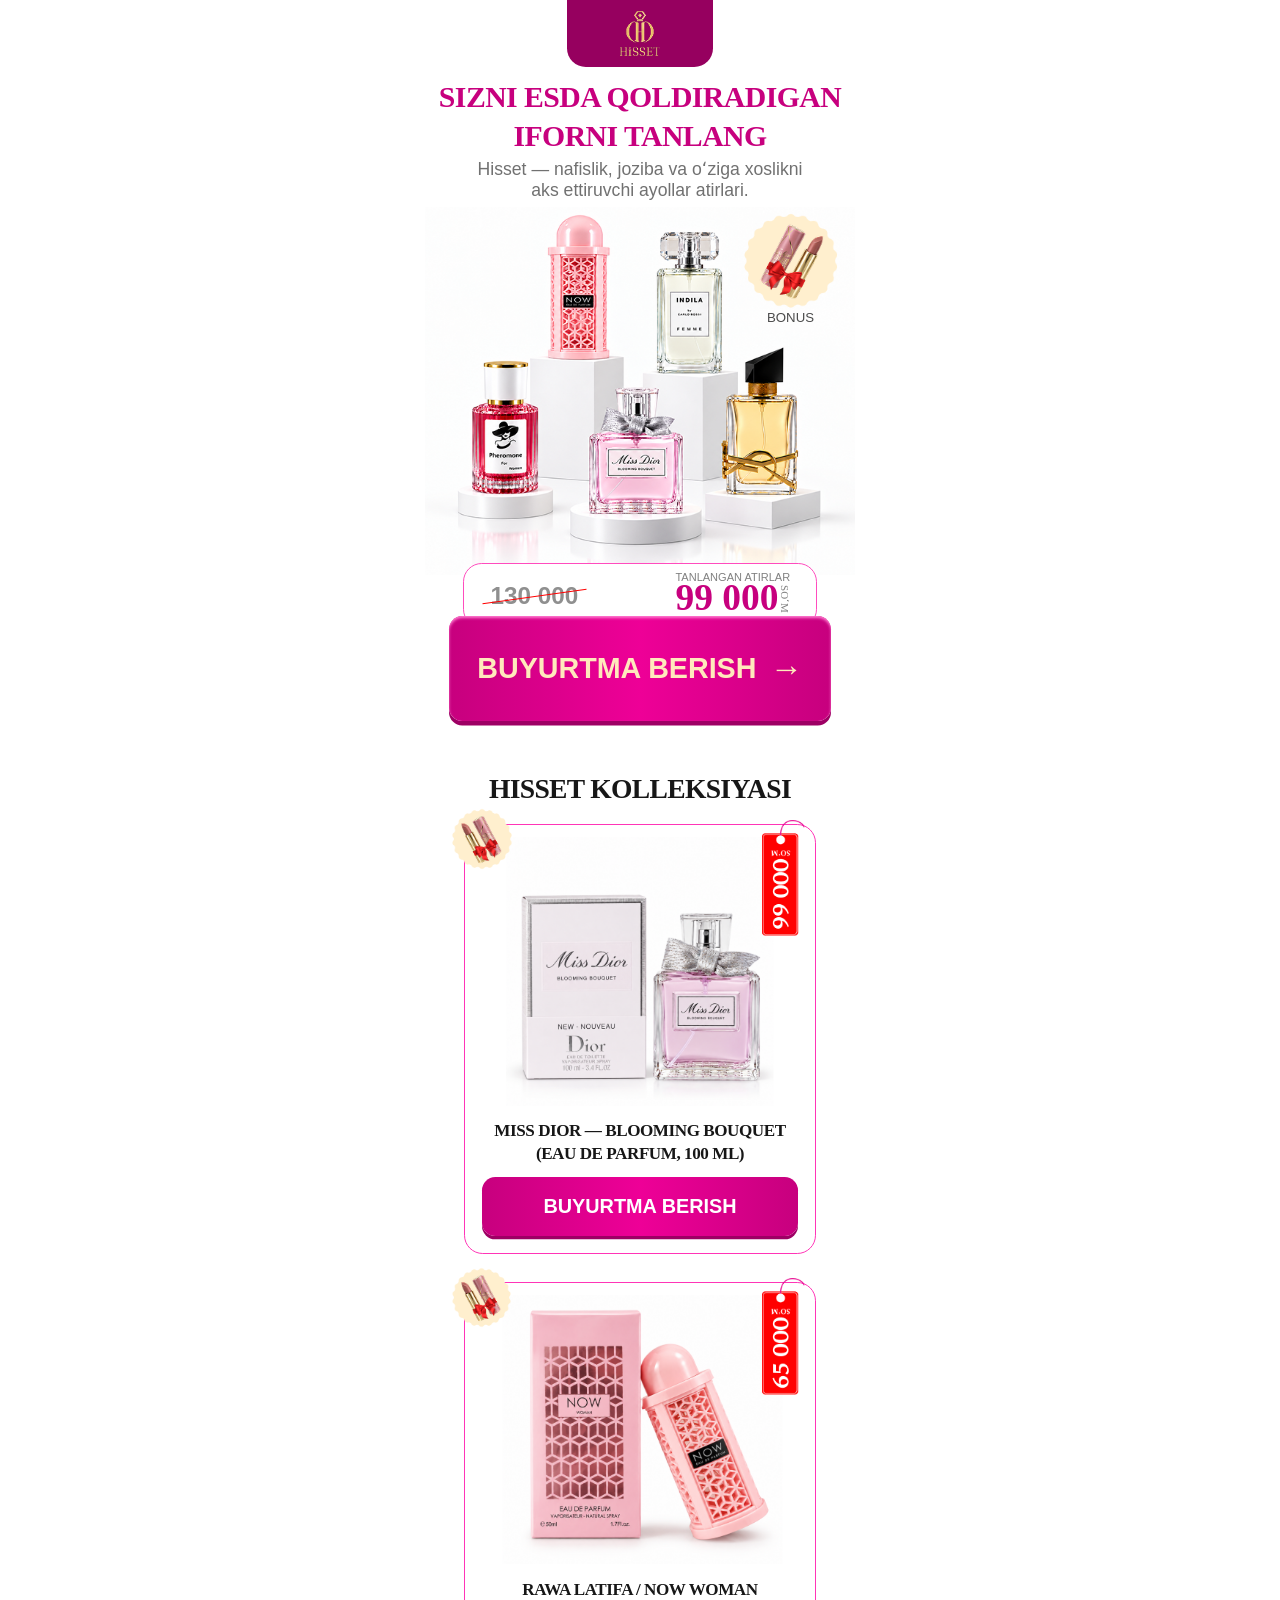
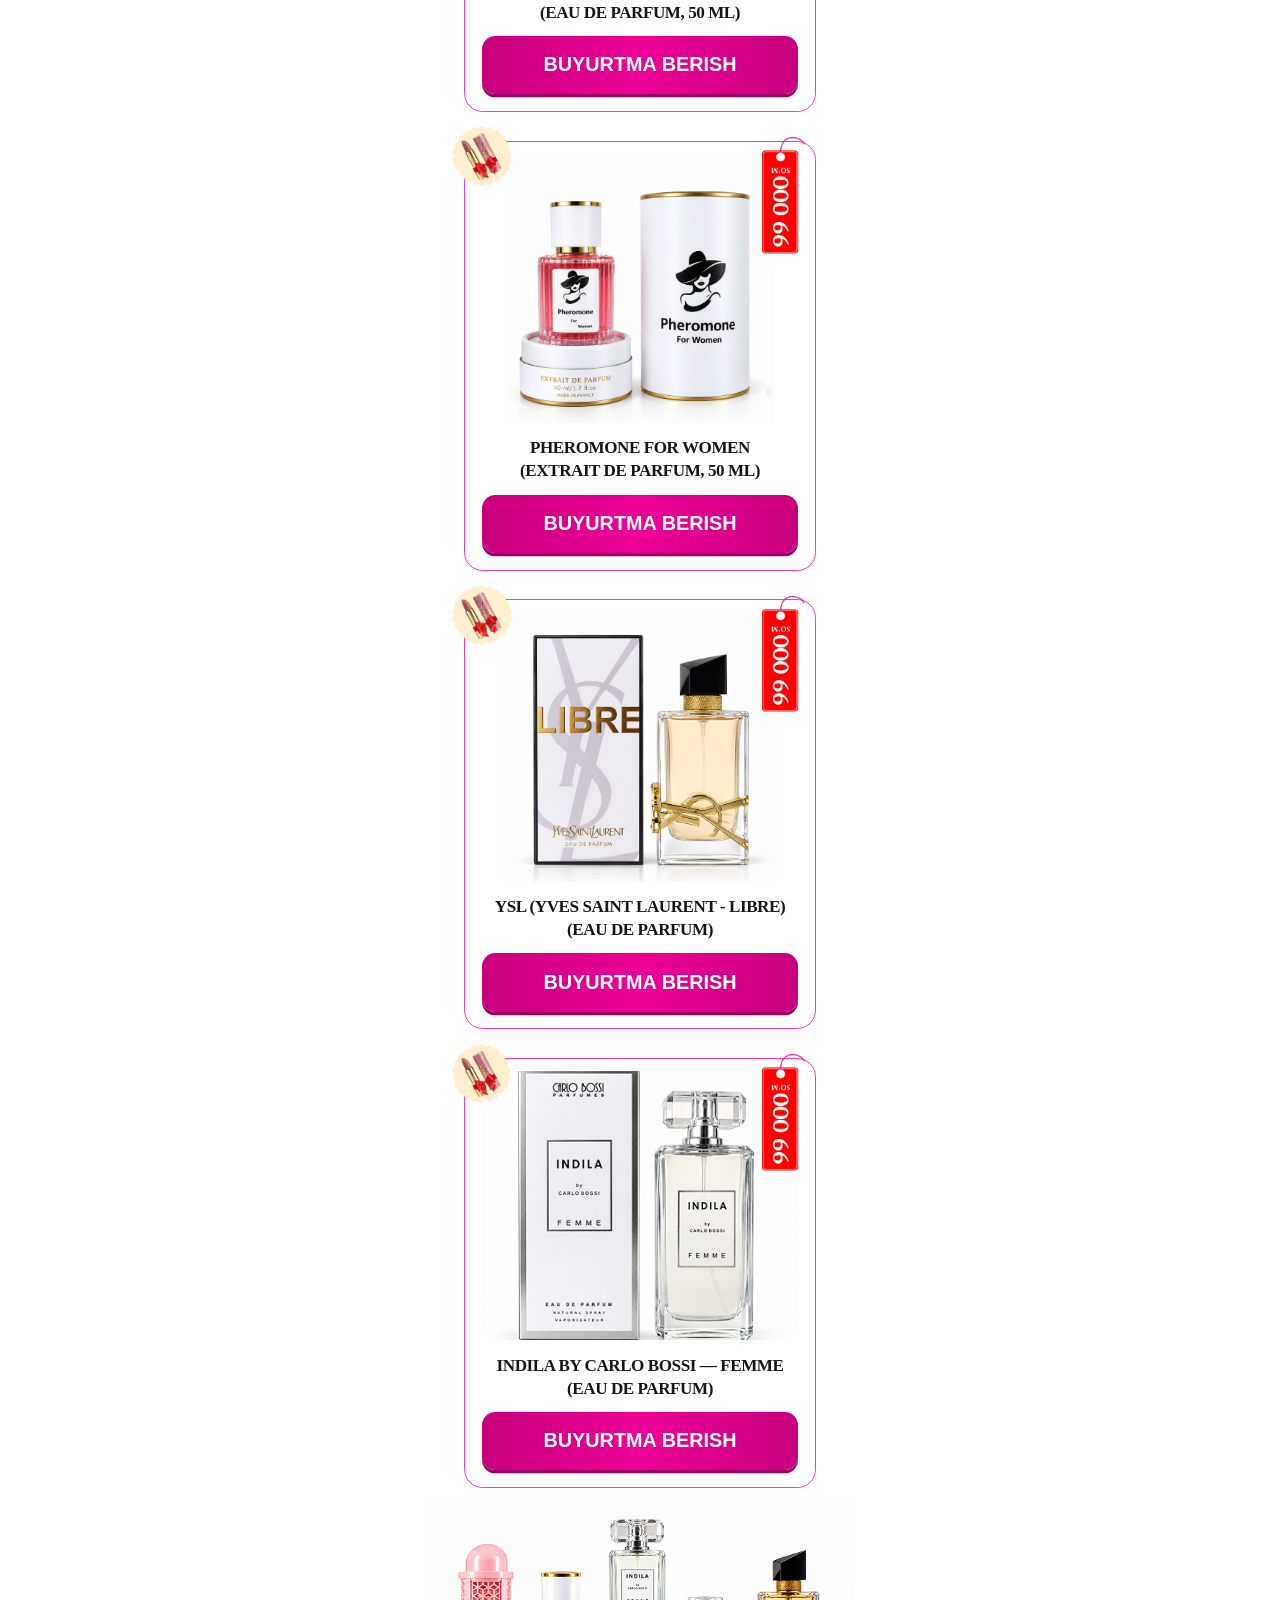
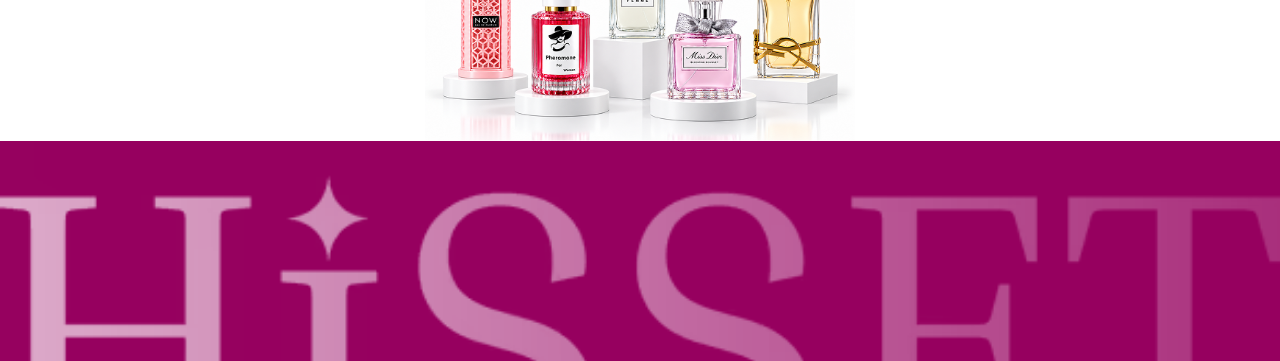
==== index.html @ 0658aaf1 "fixed" ====
<!doctype html>
<html lang="uz">
  <head>
    <meta charset="UTF-8" />
    <meta name="viewport" content="width=device-width, initial-scale=1" />
    <title>Hisset — ayollar atirlari</title>
    <meta name="description" content="Sizni esda qoldiradigan iforni tanlang. Hisset ayollar atirlari kolleksiyasi — 65 000 va 99 000 soʻm." />
    <meta name="theme-color" content="#96005f" />
    <style>
:root{--s:min(100vw / 390,430px / 390);--c-bg:#fff;--c-ink:#171717;--c-accent:#c7007e;--c-accent-2:#ee0097;--c-on-cta:#fff;--c-brand:#96005f;--font-display:"Times New Roman",Georgia,serif}*{margin:0;padding:0;box-sizing:border-box}html{-webkit-text-size-adjust:100%;scrollbar-width:none}body{min-height:100vh;background:var(--c-bg);color:var(--c-ink);font-family:Arial,-apple-system,"Segoe UI",Roboto,system-ui,sans-serif;-webkit-font-smoothing:antialiased}.page{max-width:430px;margin-inline:auto;overflow:hidden}.brand{width:calc(133 * var(--s));height:calc(61 * var(--s));margin-inline:auto;padding-top:calc(9 * var(--s));border-radius:0 0 calc(17 * var(--s)) calc(17 * var(--s));background:var(--c-brand)}.brand_logo{display:block;width:calc(37 * var(--s));height:calc(42 * var(--s));margin-inline:auto;background:url(./assets/hisset-logo.png) center/contain no-repeat}.hero{position:relative;padding-top:calc(10 * var(--s));text-align:center}.hero_title{position:relative;z-index:1;min-height:calc(70 * var(--s));font-family:var(--font-display);font-size:calc(27 * var(--s));font-weight:700;line-height:calc(35 * var(--s));text-transform:uppercase;color:var(--c-accent);letter-spacing:calc(-.5 * var(--s))}.hero_sub{position:relative;z-index:1;max-width:calc(309 * var(--s));height:calc(38 * var(--s));margin:calc(3 * var(--s)) auto 0;font-size:calc(16 * var(--s));line-height:calc(19 * var(--s));color:#717171}.hero_visual{position:relative;width:100%;max-width:none;height:calc(334 * var(--s));margin:calc(6 * var(--s)) 0 0;background:url(./assets/hisset-hero-bg.png) center/cover no-repeat}.bonus{position:absolute;display:block;width:calc(56 * var(--s));height:calc(56 * var(--s));background:url(./assets/hisset-bonus.png) center/contain no-repeat}.hero_bonus{position:absolute;top:calc(131 * var(--s));right:calc(14 * var(--s));width:calc(89 * var(--s));height:calc(106 * var(--s))}.hero_bonus .bonus{width:calc(89 * var(--s));height:calc(89 * var(--s));background-image:url(./assets/hisset-hero-bonus.png)}.bonus_label{position:absolute;top:calc(89 * var(--s));left:0;width:100%;font-size:calc(12 * var(--s));line-height:calc(14 * var(--s));text-transform:uppercase;color:#4c4c4c}.price{position:relative;z-index:1;display:flex;justify-content:space-between;align-items:center;width:calc(321 * var(--s));height:calc(59 * var(--s));margin:calc(-11 * var(--s)) auto 0;padding:0 calc(24 * var(--s));border:1px solid #ff4cbe;border-radius:calc(17 * var(--s));background:#fff}.price_old{position:relative;color:#8f8f8f;font-size:calc(22 * var(--s));font-weight:700;text-decoration:none}.price_old:after{content:"";position:absolute;inset:50% calc(-8 * var(--s)) auto;height:1px;background:red;transform:rotate(-8deg)}.price_current{position:relative;display:flex;align-items:center;padding-top:calc(5 * var(--s));font-family:var(--font-display);color:var(--c-accent)}.price_current strong{font-size:calc(34 * var(--s));line-height:calc(42 * var(--s))}.price_each{white-space:nowrap;position:absolute;left:0;top:0;font-family:Arial,sans-serif;font-size:calc(10 * var(--s));line-height:calc(13 * var(--s));color:#808080;text-transform:uppercase}.price_currency{font-size:calc(10 * var(--s));line-height:1;writing-mode:vertical-rl;text-transform:uppercase;color:#808080}.cta{text-decoration:none;display:flex;align-items:center;justify-content:center;width:100%;height:calc(53 * var(--s));border:0;border-radius:calc(12 * var(--s));background:linear-gradient(90deg,var(--c-accent),var(--c-accent-2),var(--c-accent));box-shadow:0 calc(3 * var(--s)) 0 #9d0064;color:#fff;font-family:Arial,sans-serif;font-size:calc(18 * var(--s));font-weight:700;line-height:1.2;text-transform:uppercase;cursor:pointer}.cta:active{transform:translateY(calc(2 * var(--s)));box-shadow:none}.cta:focus-visible{outline:3px solid var(--c-brand);outline-offset:4px}.cta_hero{position:relative;z-index:2;width:calc(346 * var(--s));height:calc(95 * var(--s));margin:calc(-11 * var(--s)) auto 0;gap:calc(12 * var(--s));font-size:calc(26 * var(--s));color:#ffe9bc;box-shadow:0 calc(4 * var(--s)) 0 #9d0064,inset 0 2px 3px #ff7cd0}.cta_hero span{font-size:calc(30 * var(--s));font-weight:400}.collection{padding-top:calc(44 * var(--s))}
    </style>
    <link rel="stylesheet" href="./css/main.css" media="print" onload="this.media='all'" />
    <noscript><link rel="stylesheet" href="./css/main.css" /></noscript>
  </head>
  <body>
    <div class="page">
      <header class="brand"><span class="brand_logo" role="img" aria-label="Hisset"></span></header>
      <main>
        <section class="hero" aria-labelledby="hero-title">
          <h1 class="hero_title" id="hero-title">Sizni esda qoldiradigan<br />iforni tanlang</h1>
          <p class="hero_sub">Hisset — nafislik, joziba va oʻziga xoslikni aks ettiruvchi ayollar atirlari.</p>
          <div class="hero_visual" role="img" aria-label="Hisset kolleksiyasidagi beshta ayollar atiri"></div>
          <div class="hero_bonus"><span class="bonus" role="img" aria-label="Bonus: lab boʻyogʻi"></span><span class="bonus_label">Bonus</span></div>
          <p class="price"><del class="price_old">130 000</del><span class="price_current"><span class="price_each">Tanlangan atirlar</span><strong>99 000</strong><span class="price_currency">soʻm</span></span></p>
          <a class="cta cta_hero" href="https://t.me/hisset_parfume_bot?start=catalog">Buyurtma berish <span aria-hidden="true">→</span></a>
        </section>
        <section class="collection" aria-labelledby="collection-title">
          <h2 class="collection_title" id="collection-title">Hisset kolleksiyasi</h2>
          <ul class="products">
          <li class="product" data-product-id="miss-dior">
            <span class="bonus" role="img" aria-label="Bonus: lab boʻyogʻi"></span>
            <img class="product_price" src="./assets/hisset-price-99000.png" alt="99 000 soʻm" width="39" height="107" loading="lazy" decoding="async" />
            <a class="product_image_link" aria-label="Miss Dior — Blooming Bouquet — Telegramda koʻrish" href="https://t.me/hisset_parfume_bot?start=product_miss-dior"><img class="product_image" src="./assets/hisset-miss-dior.png" alt="Miss Dior — Blooming Bouquet atiri va qutisi" width="287" height="244" loading="lazy" decoding="async" /></a>
            <h3 class="product_title">Miss Dior — Blooming Bouquet<br />(Eau de Parfum, 100 ml)</h3>
            <a class="cta" aria-label="Miss Dior — Blooming Bouquet — buyurtma berish" href="https://t.me/hisset_parfume_bot?start=product_miss-dior">Buyurtma berish</a>
          </li>
          <li class="product" data-product-id="now-woman">
            <span class="bonus" role="img" aria-label="Bonus: lab boʻyogʻi"></span>
            <img class="product_price" src="./assets/hisset-price-65000.png" alt="65 000 soʻm" width="39" height="107" loading="lazy" decoding="async" />
            <a class="product_image_link" aria-label="Rawa Latifa / NOW Woman — Telegramda koʻrish" href="https://t.me/hisset_parfume_bot?start=product_now-woman"><img class="product_image" src="./assets/hisset-now-woman.png" alt="Rawa Latifa / NOW Woman atiri va qutisi" width="287" height="244" loading="lazy" decoding="async" /></a>
            <h3 class="product_title">Rawa Latifa / NOW Woman<br />(Eau de Parfum, 50 ml)</h3>
            <a class="cta" aria-label="Rawa Latifa / NOW Woman — buyurtma berish" href="https://t.me/hisset_parfume_bot?start=product_now-woman">Buyurtma berish</a>
          </li>
          <li class="product" data-product-id="pheromone">
            <span class="bonus" role="img" aria-label="Bonus: lab boʻyogʻi"></span>
            <img class="product_price" src="./assets/hisset-price-99000.png" alt="99 000 soʻm" width="39" height="107" loading="lazy" decoding="async" />
            <a class="product_image_link" aria-label="Pheromone For Women — Telegramda koʻrish" href="https://t.me/hisset_parfume_bot?start=product_pheromone"><img class="product_image" src="./assets/hisset-pheromone.png" alt="Pheromone For Women atiri va qutisi" width="287" height="244" loading="lazy" decoding="async" /></a>
            <h3 class="product_title">Pheromone For Women<br />(Extrait de Parfum, 50 ml)</h3>
            <a class="cta" aria-label="Pheromone For Women — buyurtma berish" href="https://t.me/hisset_parfume_bot?start=product_pheromone">Buyurtma berish</a>
          </li>
          <li class="product" data-product-id="libre">
            <span class="bonus" role="img" aria-label="Bonus: lab boʻyogʻi"></span>
            <img class="product_price" src="./assets/hisset-price-99000.png" alt="99 000 soʻm" width="39" height="107" loading="lazy" decoding="async" />
            <a class="product_image_link" aria-label="YSL (Yves Saint Laurent - Libre) — Telegramda koʻrish" href="https://t.me/hisset_parfume_bot?start=product_libre"><img class="product_image" src="./assets/hisset-libre.png" alt="YSL (Yves Saint Laurent - Libre) atiri va qutisi" width="287" height="244" loading="lazy" decoding="async" /></a>
            <h3 class="product_title">YSL (Yves Saint Laurent - Libre)<br />(Eau de Parfum)</h3>
            <a class="cta" aria-label="YSL (Yves Saint Laurent - Libre) — buyurtma berish" href="https://t.me/hisset_parfume_bot?start=product_libre">Buyurtma berish</a>
          </li>
          <li class="product" data-product-id="indila">
            <span class="bonus" role="img" aria-label="Bonus: lab boʻyogʻi"></span>
            <img class="product_price" src="./assets/hisset-price-99000.png" alt="99 000 soʻm" width="39" height="107" loading="lazy" decoding="async" />
            <a class="product_image_link" aria-label="INDILA by Carlo Bossi — FEMME — Telegramda koʻrish" href="https://t.me/hisset_parfume_bot?start=product_indila"><img class="product_image" src="./assets/hisset-indila.png" alt="INDILA by Carlo Bossi — FEMME atiri va qutisi" width="287" height="244" loading="lazy" decoding="async" /></a>
            <h3 class="product_title">INDILA by Carlo Bossi — FEMME<br />(Eau de Parfum)</h3>
            <a class="cta" aria-label="INDILA by Carlo Bossi — FEMME — buyurtma berish" href="https://t.me/hisset_parfume_bot?start=product_indila">Buyurtma berish</a>
          </li>
          </ul>
        </section>
        <img class="collection_image" src="./assets/hisset-collection-bg.png" alt="Hisset atirlari kolleksiyasi" width="390" height="219" loading="lazy" decoding="async" />
      </main>
    </div>
    <footer class="footer" aria-label="Hisset"><span class="footer_logo" role="img" aria-label="Hisset"></span></footer>
    <!-- Meta Pixel Code -->
<script defer>
!function(f,b,e,v,n,t,s)
{if(f.fbq)return;n=f.fbq=function(){n.callMethod?
n.callMethod.apply(n,arguments):n.queue.push(arguments)};
if(!f._fbq)f._fbq=n;n.push=n;n.loaded=!0;n.version='2.0';
n.queue=[];t=b.createElement(e);t.async=!0;
t.src=v;s=b.getElementsByTagName(e)[0];
s.parentNode.insertBefore(t,s)}(window, document,'script',
'https://connect.facebook.net/en_US/fbevents.js');
fbq('init', '1698644795296766');
fbq('track', 'PageView');
</script>
<noscript><img height="1" width="1" style="display:none"
src="https://www.facebook.com/tr?id=1698644795296766&ev=PageView&noscript=1"
/></noscript>
<!-- End Meta Pixel Code -->
  </body>
</html>
---- css/main.css ----
img{display:block;max-width:100%}.collection_title{text-align:center;font-family:var(--font-display);font-size:calc(25 * var(--s));line-height:calc(35 * var(--s));text-transform:uppercase;letter-spacing:calc(-.6 * var(--s))}.products{display:grid;gap:calc(26 * var(--s));margin:calc(14 * var(--s)) auto 0;width:calc(319 * var(--s));list-style:none}.product{position:relative;height:calc(390 * var(--s));padding:calc(11 * var(--s)) calc(15 * var(--s)) calc(16 * var(--s));border:1px solid #ff35b7;border-radius:calc(17 * var(--s));background:#fff}.product>.bonus{z-index:1;top:calc(-15 * var(--s));left:calc(-13 * var(--s))}.product_image_link{display:block;border-radius:calc(12 * var(--s))}.product_image_link:focus-visible{outline:3px solid var(--c-brand);outline-offset:4px}.product_image{width:calc(287 * var(--s));height:calc(244 * var(--s));object-fit:cover;border-radius:calc(12 * var(--s))}.product_title{display:flex;flex-direction:column;justify-content:center;height:calc(42 * var(--s));margin:calc(12 * var(--s)) calc(-3 * var(--s)) calc(11 * var(--s));font-family:var(--font-display);font-size:calc(15.5 * var(--s));font-weight:700;line-height:calc(21 * var(--s));text-align:center;text-transform:uppercase;letter-spacing:calc(-.4 * var(--s))}.product_price{position:absolute;z-index:2;top:calc(-5 * var(--s));right:calc(9 * var(--s));width:calc(39 * var(--s));height:calc(107 * var(--s));object-fit:contain}.collection_image{width:100%;height:calc(219 * var(--s));object-fit:cover;margin-top:calc(10 * var(--s))}.footer{width:100%;aspect-ratio:390/67;overflow:hidden;background:var(--c-brand)}.footer_logo{display:block;width:100%;aspect-ratio:390/101;background:url(../assets/hisset-footer-logo.png) center top/100% auto no-repeat;filter:brightness(0) invert(1);mask-image:url(../assets/hisset-footer-gradient.png);mask-size:100% 100%}
---- css/main.css ----
img{display:block;max-width:100%}.collection_title{text-align:center;font-family:var(--font-display);font-size:calc(25 * var(--s));line-height:calc(35 * var(--s));text-transform:uppercase;letter-spacing:calc(-.6 * var(--s))}.products{display:grid;gap:calc(26 * var(--s));margin:calc(14 * var(--s)) auto 0;width:calc(319 * var(--s));list-style:none}.product{position:relative;height:calc(390 * var(--s));padding:calc(11 * var(--s)) calc(15 * var(--s)) calc(16 * var(--s));border:1px solid #ff35b7;border-radius:calc(17 * var(--s));background:#fff}.product>.bonus{z-index:1;top:calc(-15 * var(--s));left:calc(-13 * var(--s))}.product_image_link{display:block;border-radius:calc(12 * var(--s))}.product_image_link:focus-visible{outline:3px solid var(--c-brand);outline-offset:4px}.product_image{width:calc(287 * var(--s));height:calc(244 * var(--s));object-fit:cover;border-radius:calc(12 * var(--s))}.product_title{display:flex;flex-direction:column;justify-content:center;height:calc(42 * var(--s));margin:calc(12 * var(--s)) calc(-3 * var(--s)) calc(11 * var(--s));font-family:var(--font-display);font-size:calc(15.5 * var(--s));font-weight:700;line-height:calc(21 * var(--s));text-align:center;text-transform:uppercase;letter-spacing:calc(-.4 * var(--s))}.product_price{position:absolute;z-index:2;top:calc(-5 * var(--s));right:calc(9 * var(--s));width:calc(39 * var(--s));height:calc(107 * var(--s));object-fit:contain}.collection_image{width:100%;height:calc(219 * var(--s));object-fit:cover;margin-top:calc(10 * var(--s))}.footer{width:100%;aspect-ratio:390/67;overflow:hidden;background:var(--c-brand)}.footer_logo{display:block;width:100%;aspect-ratio:390/101;background:url(../assets/hisset-footer-logo.png) center top/100% auto no-repeat;filter:brightness(0) invert(1);mask-image:url(../assets/hisset-footer-gradient.png);mask-size:100% 100%}
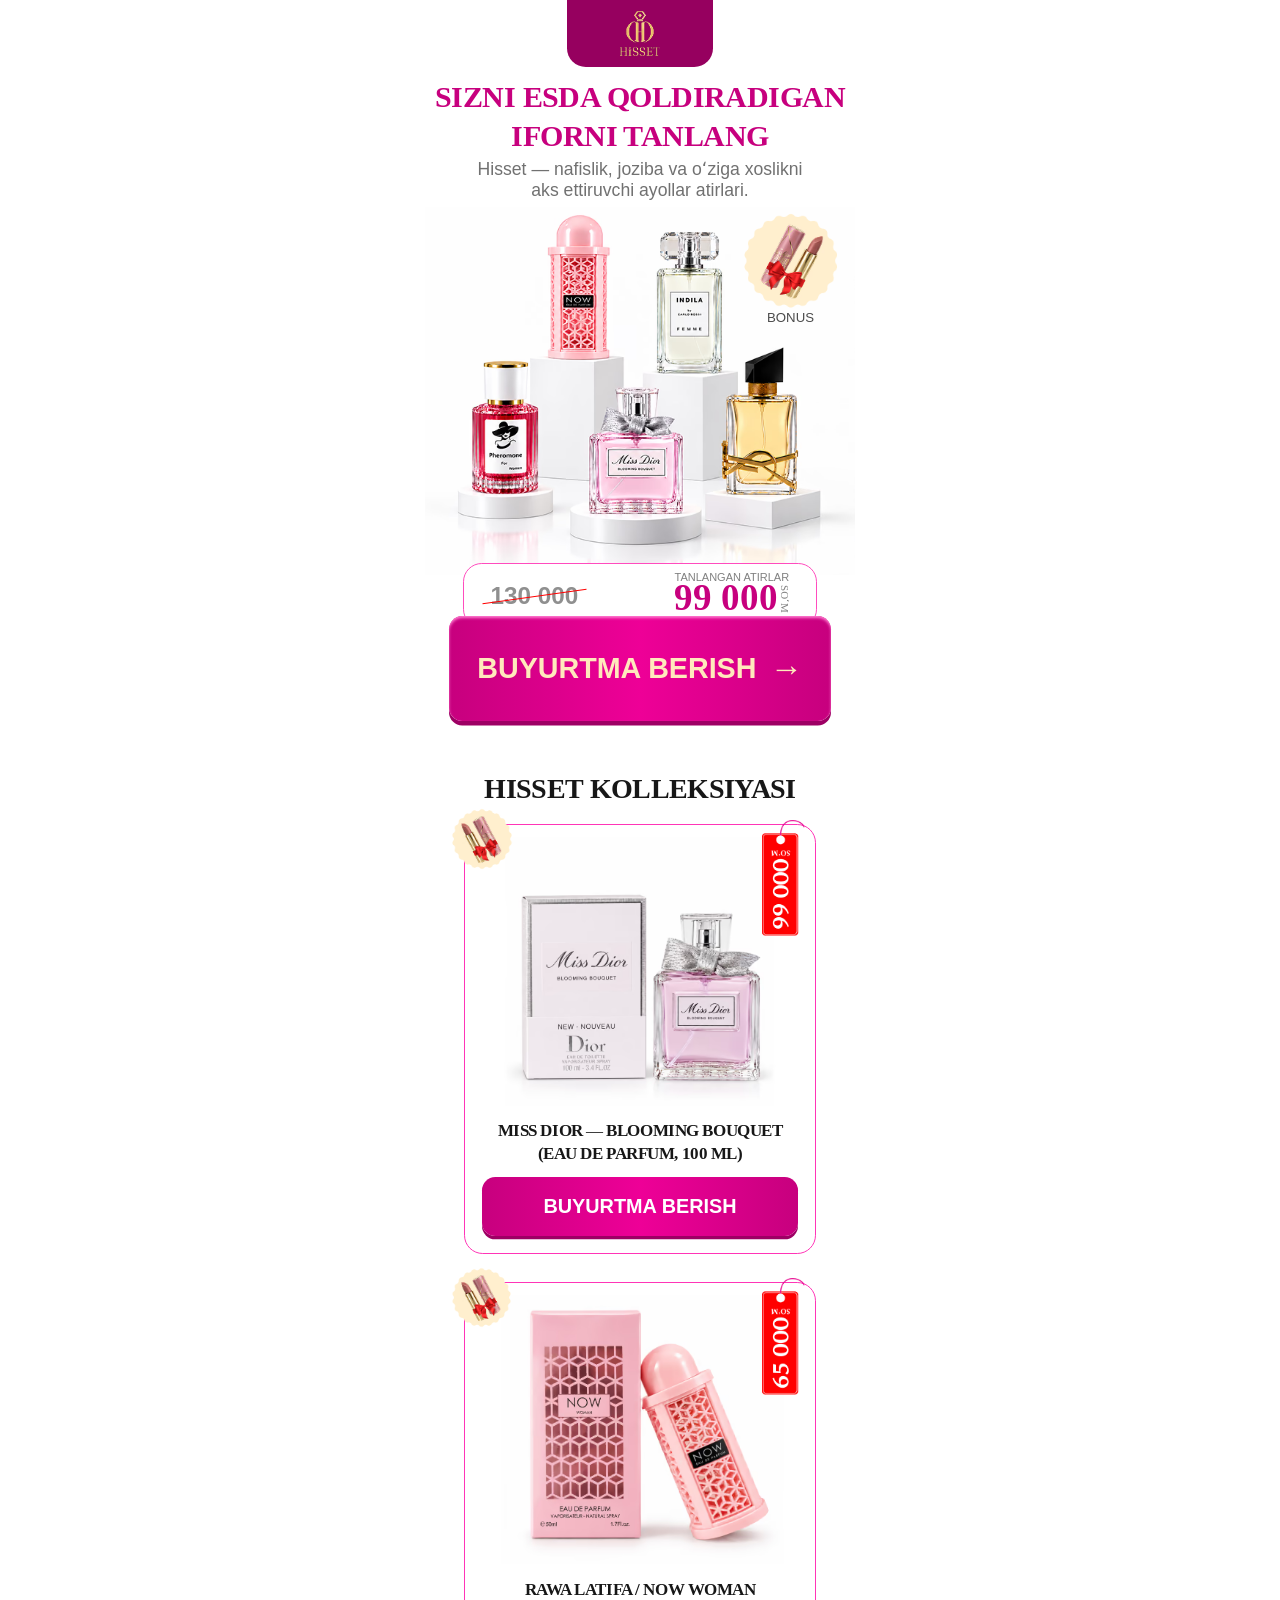
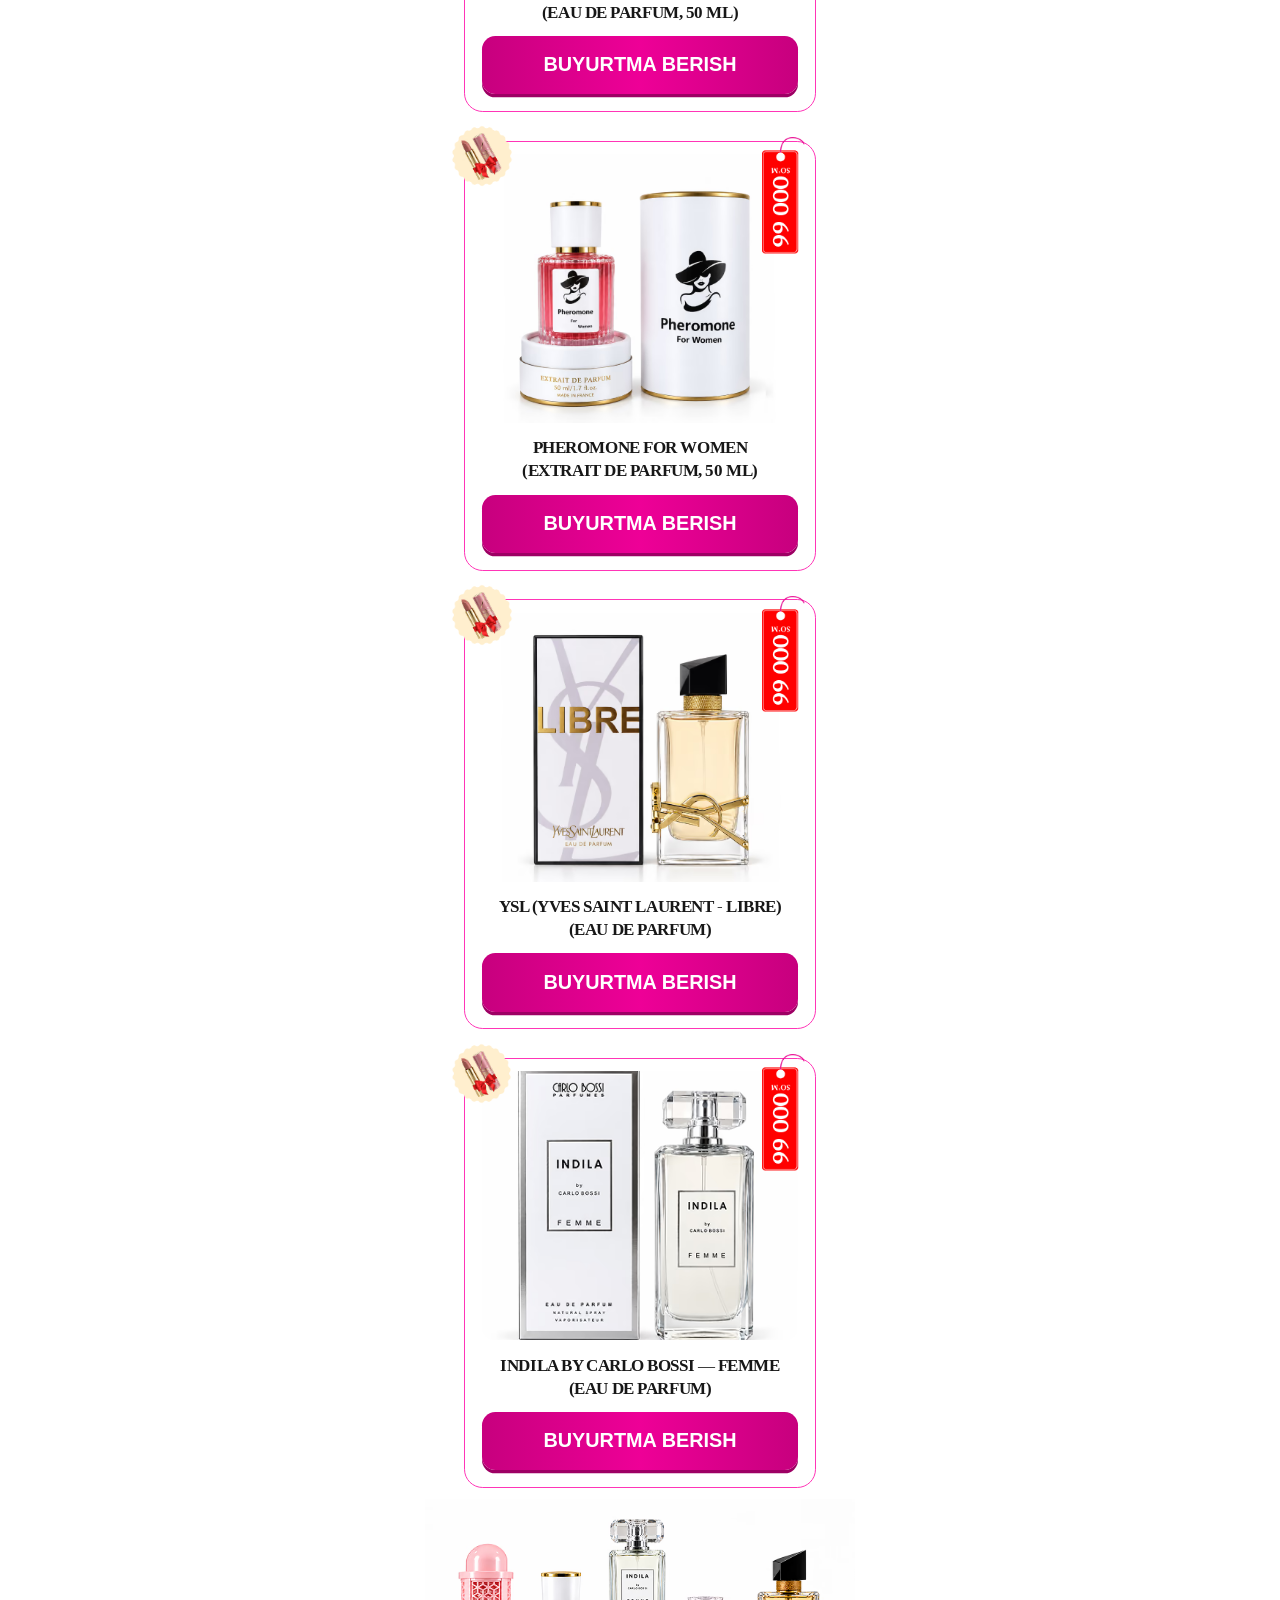
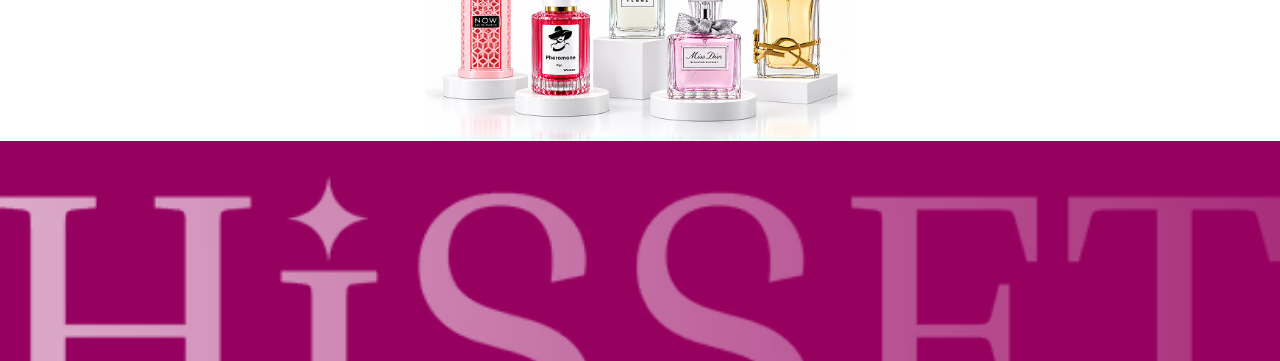
==== commit 9a85dfce: "Serve AVIF images and a heading font that keeps titles on their lines Images drop from 1.6 MB of PNG" ====
--- a/index.html
+++ b/index.html
@@ -6,8 +6,9 @@
     <title>Hisset — ayollar atirlari</title>
     <meta name="description" content="Sizni esda qoldiradigan iforni tanlang. Hisset ayollar atirlari kolleksiyasi — 65 000 va 99 000 soʻm." />
     <meta name="theme-color" content="#96005f" />
+    <link rel="canonical" href="https://hisset-parfume.vercel.app/" />
     <style>
-:root{--s:min(100vw / 390,430px / 390);--c-bg:#fff;--c-ink:#171717;--c-accent:#c7007e;--c-accent-2:#ee0097;--c-on-cta:#fff;--c-brand:#96005f;--font-display:"Times New Roman",Georgia,serif}*{margin:0;padding:0;box-sizing:border-box}html{-webkit-text-size-adjust:100%;scrollbar-width:none}body{min-height:100vh;background:var(--c-bg);color:var(--c-ink);font-family:Arial,-apple-system,"Segoe UI",Roboto,system-ui,sans-serif;-webkit-font-smoothing:antialiased}.page{max-width:430px;margin-inline:auto;overflow:hidden}.brand{width:calc(133 * var(--s));height:calc(61 * var(--s));margin-inline:auto;padding-top:calc(9 * var(--s));border-radius:0 0 calc(17 * var(--s)) calc(17 * var(--s));background:var(--c-brand)}.brand_logo{display:block;width:calc(37 * var(--s));height:calc(42 * var(--s));margin-inline:auto;background:url(./assets/hisset-logo.png) center/contain no-repeat}.hero{position:relative;padding-top:calc(10 * var(--s));text-align:center}.hero_title{position:relative;z-index:1;min-height:calc(70 * var(--s));font-family:var(--font-display);font-size:calc(27 * var(--s));font-weight:700;line-height:calc(35 * var(--s));text-transform:uppercase;color:var(--c-accent);letter-spacing:calc(-.5 * var(--s))}.hero_sub{position:relative;z-index:1;max-width:calc(309 * var(--s));height:calc(38 * var(--s));margin:calc(3 * var(--s)) auto 0;font-size:calc(16 * var(--s));line-height:calc(19 * var(--s));color:#717171}.hero_visual{position:relative;width:100%;max-width:none;height:calc(334 * var(--s));margin:calc(6 * var(--s)) 0 0;background:url(./assets/hisset-hero-bg.png) center/cover no-repeat}.bonus{position:absolute;display:block;width:calc(56 * var(--s));height:calc(56 * var(--s));background:url(./assets/hisset-bonus.png) center/contain no-repeat}.hero_bonus{position:absolute;top:calc(131 * var(--s));right:calc(14 * var(--s));width:calc(89 * var(--s));height:calc(106 * var(--s))}.hero_bonus .bonus{width:calc(89 * var(--s));height:calc(89 * var(--s));background-image:url(./assets/hisset-hero-bonus.png)}.bonus_label{position:absolute;top:calc(89 * var(--s));left:0;width:100%;font-size:calc(12 * var(--s));line-height:calc(14 * var(--s));text-transform:uppercase;color:#4c4c4c}.price{position:relative;z-index:1;display:flex;justify-content:space-between;align-items:center;width:calc(321 * var(--s));height:calc(59 * var(--s));margin:calc(-11 * var(--s)) auto 0;padding:0 calc(24 * var(--s));border:1px solid #ff4cbe;border-radius:calc(17 * var(--s));background:#fff}.price_old{position:relative;color:#8f8f8f;font-size:calc(22 * var(--s));font-weight:700;text-decoration:none}.price_old:after{content:"";position:absolute;inset:50% calc(-8 * var(--s)) auto;height:1px;background:red;transform:rotate(-8deg)}.price_current{position:relative;display:flex;align-items:center;padding-top:calc(5 * var(--s));font-family:var(--font-display);color:var(--c-accent)}.price_current strong{font-size:calc(34 * var(--s));line-height:calc(42 * var(--s))}.price_each{white-space:nowrap;position:absolute;left:0;top:0;font-family:Arial,sans-serif;font-size:calc(10 * var(--s));line-height:calc(13 * var(--s));color:#808080;text-transform:uppercase}.price_currency{font-size:calc(10 * var(--s));line-height:1;writing-mode:vertical-rl;text-transform:uppercase;color:#808080}.cta{text-decoration:none;display:flex;align-items:center;justify-content:center;width:100%;height:calc(53 * var(--s));border:0;border-radius:calc(12 * var(--s));background:linear-gradient(90deg,var(--c-accent),var(--c-accent-2),var(--c-accent));box-shadow:0 calc(3 * var(--s)) 0 #9d0064;color:#fff;font-family:Arial,sans-serif;font-size:calc(18 * var(--s));font-weight:700;line-height:1.2;text-transform:uppercase;cursor:pointer}.cta:active{transform:translateY(calc(2 * var(--s)));box-shadow:none}.cta:focus-visible{outline:3px solid var(--c-brand);outline-offset:4px}.cta_hero{position:relative;z-index:2;width:calc(346 * var(--s));height:calc(95 * var(--s));margin:calc(-11 * var(--s)) auto 0;gap:calc(12 * var(--s));font-size:calc(26 * var(--s));color:#ffe9bc;box-shadow:0 calc(4 * var(--s)) 0 #9d0064,inset 0 2px 3px #ff7cd0}.cta_hero span{font-size:calc(30 * var(--s));font-weight:400}.collection{padding-top:calc(44 * var(--s))}
+@font-face{font-family:Tinos;src:url(./fonts/tinos-700-caps.woff2);font-weight:700;font-display:swap}:root{--s:min(100vw / 390,430px / 390);--c-bg:#fff;--c-ink:#171717;--c-accent:#c7007e;--c-accent-2:#ee0097;--c-on-cta:#fff;--c-brand:#96005f}*{margin:0;padding:0;box-sizing:border-box}html{-webkit-text-size-adjust:100%;scrollbar-width:none}body{min-height:100vh;background:var(--c-bg);color:var(--c-ink);font-family:Arial,-apple-system,"Segoe UI",Roboto,system-ui,sans-serif;-webkit-font-smoothing:antialiased}.page{max-width:430px;margin-inline:auto;overflow:hidden}.brand{width:calc(133 * var(--s));height:calc(61 * var(--s));margin-inline:auto;padding-top:calc(9 * var(--s));border-radius:0 0 calc(17 * var(--s)) calc(17 * var(--s));background:var(--c-brand)}.brand_logo{display:block;width:calc(37 * var(--s));height:calc(42 * var(--s));margin-inline:auto;background:url(./assets/hisset-logo.avif) center/contain no-repeat}.hero{position:relative;padding-top:calc(10 * var(--s));text-align:center}.hero_title{position:relative;z-index:1;min-height:calc(70 * var(--s));font-family:Tinos,"Times New Roman",serif;font-size:calc(27 * var(--s));font-weight:700;line-height:calc(35 * var(--s));text-transform:uppercase;color:var(--c-accent);letter-spacing:calc(-.5 * var(--s));white-space:nowrap}.hero_sub{position:relative;z-index:1;max-width:calc(309 * var(--s));height:calc(38 * var(--s));margin:calc(3 * var(--s)) auto 0;font-size:calc(16 * var(--s));line-height:calc(19 * var(--s));color:#717171}.hero_visual{position:relative;width:100%;max-width:none;height:calc(334 * var(--s));margin:calc(6 * var(--s)) 0 0;background:url(./assets/hisset-hero-bg.avif) center/cover no-repeat}.bonus{position:absolute;display:block;width:calc(56 * var(--s));height:calc(56 * var(--s));background:url(./assets/hisset-bonus.avif) center/contain no-repeat}.hero_bonus{position:absolute;top:calc(131 * var(--s));right:calc(14 * var(--s));width:calc(89 * var(--s));height:calc(106 * var(--s))}.hero_bonus .bonus{width:calc(89 * var(--s));height:calc(89 * var(--s));background-image:url(./assets/hisset-hero-bonus.avif)}.bonus_label{position:absolute;top:calc(89 * var(--s));left:0;width:100%;font-size:calc(12 * var(--s));line-height:calc(14 * var(--s));text-transform:uppercase;color:#4c4c4c}.price{position:relative;z-index:1;display:flex;justify-content:space-between;align-items:center;width:calc(321 * var(--s));height:calc(59 * var(--s));margin:calc(-11 * var(--s)) auto 0;padding:0 calc(24 * var(--s));border:1px solid #ff4cbe;border-radius:calc(17 * var(--s));background:#fff}.price_old{position:relative;color:#8f8f8f;font-size:calc(22 * var(--s));font-weight:700;text-decoration:none}.price_old:after{content:"";position:absolute;inset:50% calc(-8 * var(--s)) auto;height:1px;background:red;transform:rotate(-8deg)}.price_current{position:relative;display:flex;align-items:center;padding-top:calc(5 * var(--s));color:var(--c-accent)}.price_current strong{font-family:Tinos,"Times New Roman",serif;font-size:calc(34 * var(--s));line-height:calc(42 * var(--s))}.price_each{white-space:nowrap;position:absolute;left:0;top:0;font-family:Arial,sans-serif;font-size:calc(10 * var(--s));line-height:calc(13 * var(--s));color:#808080;text-transform:uppercase}.price_currency{font-family:serif;font-size:calc(10 * var(--s));line-height:1;writing-mode:vertical-rl;text-transform:uppercase;color:#808080}.cta{text-decoration:none;display:flex;align-items:center;justify-content:center;width:100%;height:calc(53 * var(--s));border:0;border-radius:calc(12 * var(--s));background:linear-gradient(90deg,var(--c-accent),var(--c-accent-2),var(--c-accent));box-shadow:0 calc(3 * var(--s)) 0 #9d0064;color:#fff;font-family:Arial,sans-serif;font-size:calc(18 * var(--s));font-weight:700;line-height:1.2;text-transform:uppercase;cursor:pointer}.cta:active{transform:translateY(calc(2 * var(--s)));box-shadow:none}.cta:focus-visible{outline:3px solid var(--c-brand);outline-offset:4px}.cta_hero{position:relative;z-index:2;width:calc(346 * var(--s));height:calc(95 * var(--s));margin:calc(-11 * var(--s)) auto 0;gap:calc(12 * var(--s));font-size:calc(26 * var(--s));color:#ffe9bc;box-shadow:0 calc(4 * var(--s)) 0 #9d0064,inset 0 2px 3px #ff7cd0}.cta_hero span{font-size:calc(30 * var(--s));font-weight:400}.collection{padding-top:calc(44 * var(--s))}
     </style>
     <link rel="stylesheet" href="./css/main.css" media="print" onload="this.media='all'" />
     <noscript><link rel="stylesheet" href="./css/main.css" /></noscript>
@@ -29,42 +30,42 @@
           <ul class="products">
           <li class="product" data-product-id="miss-dior">
             <span class="bonus" role="img" aria-label="Bonus: lab boʻyogʻi"></span>
-            <img class="product_price" src="./assets/hisset-price-99000.png" alt="99 000 soʻm" width="39" height="107" loading="lazy" decoding="async" />
-            <a class="product_image_link" aria-label="Miss Dior — Blooming Bouquet — Telegramda koʻrish" href="https://t.me/hisset_parfume_bot?start=product_miss-dior"><img class="product_image" src="./assets/hisset-miss-dior.png" alt="Miss Dior — Blooming Bouquet atiri va qutisi" width="287" height="244" loading="lazy" decoding="async" /></a>
+            <img class="product_price" src="./assets/hisset-price-99000.avif" alt="99 000 soʻm" width="39" height="107" loading="lazy" decoding="async" />
+            <a class="product_image_link" aria-label="Miss Dior — Blooming Bouquet — Telegramda koʻrish" href="https://t.me/hisset_parfume_bot?start=product_miss-dior"><img class="product_image" src="./assets/hisset-miss-dior.avif" alt="Miss Dior — Blooming Bouquet atiri va qutisi" width="287" height="244" loading="lazy" decoding="async" /></a>
             <h3 class="product_title">Miss Dior — Blooming Bouquet<br />(Eau de Parfum, 100 ml)</h3>
             <a class="cta" aria-label="Miss Dior — Blooming Bouquet — buyurtma berish" href="https://t.me/hisset_parfume_bot?start=product_miss-dior">Buyurtma berish</a>
           </li>
           <li class="product" data-product-id="now-woman">
             <span class="bonus" role="img" aria-label="Bonus: lab boʻyogʻi"></span>
-            <img class="product_price" src="./assets/hisset-price-65000.png" alt="65 000 soʻm" width="39" height="107" loading="lazy" decoding="async" />
-            <a class="product_image_link" aria-label="Rawa Latifa / NOW Woman — Telegramda koʻrish" href="https://t.me/hisset_parfume_bot?start=product_now-woman"><img class="product_image" src="./assets/hisset-now-woman.png" alt="Rawa Latifa / NOW Woman atiri va qutisi" width="287" height="244" loading="lazy" decoding="async" /></a>
+            <img class="product_price" src="./assets/hisset-price-65000.avif" alt="65 000 soʻm" width="39" height="107" loading="lazy" decoding="async" />
+            <a class="product_image_link" aria-label="Rawa Latifa / NOW Woman — Telegramda koʻrish" href="https://t.me/hisset_parfume_bot?start=product_now-woman"><img class="product_image" src="./assets/hisset-now-woman.avif" alt="Rawa Latifa / NOW Woman atiri va qutisi" width="287" height="244" loading="lazy" decoding="async" /></a>
             <h3 class="product_title">Rawa Latifa / NOW Woman<br />(Eau de Parfum, 50 ml)</h3>
             <a class="cta" aria-label="Rawa Latifa / NOW Woman — buyurtma berish" href="https://t.me/hisset_parfume_bot?start=product_now-woman">Buyurtma berish</a>
           </li>
           <li class="product" data-product-id="pheromone">
             <span class="bonus" role="img" aria-label="Bonus: lab boʻyogʻi"></span>
-            <img class="product_price" src="./assets/hisset-price-99000.png" alt="99 000 soʻm" width="39" height="107" loading="lazy" decoding="async" />
-            <a class="product_image_link" aria-label="Pheromone For Women — Telegramda koʻrish" href="https://t.me/hisset_parfume_bot?start=product_pheromone"><img class="product_image" src="./assets/hisset-pheromone.png" alt="Pheromone For Women atiri va qutisi" width="287" height="244" loading="lazy" decoding="async" /></a>
+            <img class="product_price" src="./assets/hisset-price-99000.avif" alt="99 000 soʻm" width="39" height="107" loading="lazy" decoding="async" />
+            <a class="product_image_link" aria-label="Pheromone For Women — Telegramda koʻrish" href="https://t.me/hisset_parfume_bot?start=product_pheromone"><img class="product_image" src="./assets/hisset-pheromone.avif" alt="Pheromone For Women atiri va qutisi" width="287" height="244" loading="lazy" decoding="async" /></a>
             <h3 class="product_title">Pheromone For Women<br />(Extrait de Parfum, 50 ml)</h3>
             <a class="cta" aria-label="Pheromone For Women — buyurtma berish" href="https://t.me/hisset_parfume_bot?start=product_pheromone">Buyurtma berish</a>
           </li>
           <li class="product" data-product-id="libre">
             <span class="bonus" role="img" aria-label="Bonus: lab boʻyogʻi"></span>
-            <img class="product_price" src="./assets/hisset-price-99000.png" alt="99 000 soʻm" width="39" height="107" loading="lazy" decoding="async" />
-            <a class="product_image_link" aria-label="YSL (Yves Saint Laurent - Libre) — Telegramda koʻrish" href="https://t.me/hisset_parfume_bot?start=product_libre"><img class="product_image" src="./assets/hisset-libre.png" alt="YSL (Yves Saint Laurent - Libre) atiri va qutisi" width="287" height="244" loading="lazy" decoding="async" /></a>
+            <img class="product_price" src="./assets/hisset-price-99000.avif" alt="99 000 soʻm" width="39" height="107" loading="lazy" decoding="async" />
+            <a class="product_image_link" aria-label="YSL (Yves Saint Laurent - Libre) — Telegramda koʻrish" href="https://t.me/hisset_parfume_bot?start=product_libre"><img class="product_image" src="./assets/hisset-libre.avif" alt="YSL (Yves Saint Laurent - Libre) atiri va qutisi" width="287" height="244" loading="lazy" decoding="async" /></a>
             <h3 class="product_title">YSL (Yves Saint Laurent - Libre)<br />(Eau de Parfum)</h3>
             <a class="cta" aria-label="YSL (Yves Saint Laurent - Libre) — buyurtma berish" href="https://t.me/hisset_parfume_bot?start=product_libre">Buyurtma berish</a>
           </li>
           <li class="product" data-product-id="indila">
             <span class="bonus" role="img" aria-label="Bonus: lab boʻyogʻi"></span>
-            <img class="product_price" src="./assets/hisset-price-99000.png" alt="99 000 soʻm" width="39" height="107" loading="lazy" decoding="async" />
-            <a class="product_image_link" aria-label="INDILA by Carlo Bossi — FEMME — Telegramda koʻrish" href="https://t.me/hisset_parfume_bot?start=product_indila"><img class="product_image" src="./assets/hisset-indila.png" alt="INDILA by Carlo Bossi — FEMME atiri va qutisi" width="287" height="244" loading="lazy" decoding="async" /></a>
+            <img class="product_price" src="./assets/hisset-price-99000.avif" alt="99 000 soʻm" width="39" height="107" loading="lazy" decoding="async" />
+            <a class="product_image_link" aria-label="INDILA by Carlo Bossi — FEMME — Telegramda koʻrish" href="https://t.me/hisset_parfume_bot?start=product_indila"><img class="product_image" src="./assets/hisset-indila.avif" alt="INDILA by Carlo Bossi — FEMME atiri va qutisi" width="287" height="244" loading="lazy" decoding="async" /></a>
             <h3 class="product_title">INDILA by Carlo Bossi — FEMME<br />(Eau de Parfum)</h3>
             <a class="cta" aria-label="INDILA by Carlo Bossi — FEMME — buyurtma berish" href="https://t.me/hisset_parfume_bot?start=product_indila">Buyurtma berish</a>
           </li>
           </ul>
         </section>
-        <img class="collection_image" src="./assets/hisset-collection-bg.png" alt="Hisset atirlari kolleksiyasi" width="390" height="219" loading="lazy" decoding="async" />
+        <img class="collection_image" src="./assets/hisset-collection-bg.avif" alt="Hisset atirlari kolleksiyasi" width="390" height="219" loading="lazy" decoding="async" />
       </main>
     </div>
     <footer class="footer" aria-label="Hisset"><span class="footer_logo" role="img" aria-label="Hisset"></span></footer>
@@ -85,5 +86,19 @@
 src="https://www.facebook.com/tr?id=1698644795296766&ev=PageView&noscript=1"
 /></noscript>
 <!-- End Meta Pixel Code -->
+    <script>
+      document.addEventListener("click", function (e) {
+        var cta = e.target.closest(".cta");
+        if (!cta || !window.fbq) return;
+        var card = cta.closest("[data-product-id]");
+        var price = card ? card.querySelector(".product_price").alt : document.querySelector(".price_current strong").textContent;
+        var data = { value: +price.replace(/\D/g, ""), currency: "UZS" };
+        if (card) {
+          data.content_ids = [card.dataset.productId];
+          data.content_type = "product";
+        }
+        fbq("track", "Purchase", data);
+      });
+    </script>
   </body>
 </html>
--- a/css/main.css
+++ b/css/main.css
@@ -1 +1 @@
-img{display:block;max-width:100%}.collection_title{text-align:center;font-family:var(--font-display);font-size:calc(25 * var(--s));line-height:calc(35 * var(--s));text-transform:uppercase;letter-spacing:calc(-.6 * var(--s))}.products{display:grid;gap:calc(26 * var(--s));margin:calc(14 * var(--s)) auto 0;width:calc(319 * var(--s));list-style:none}.product{position:relative;height:calc(390 * var(--s));padding:calc(11 * var(--s)) calc(15 * var(--s)) calc(16 * var(--s));border:1px solid #ff35b7;border-radius:calc(17 * var(--s));background:#fff}.product>.bonus{z-index:1;top:calc(-15 * var(--s));left:calc(-13 * var(--s))}.product_image_link{display:block;border-radius:calc(12 * var(--s))}.product_image_link:focus-visible{outline:3px solid var(--c-brand);outline-offset:4px}.product_image{width:calc(287 * var(--s));height:calc(244 * var(--s));object-fit:cover;border-radius:calc(12 * var(--s))}.product_title{display:flex;flex-direction:column;justify-content:center;height:calc(42 * var(--s));margin:calc(12 * var(--s)) calc(-3 * var(--s)) calc(11 * var(--s));font-family:var(--font-display);font-size:calc(15.5 * var(--s));font-weight:700;line-height:calc(21 * var(--s));text-align:center;text-transform:uppercase;letter-spacing:calc(-.4 * var(--s))}.product_price{position:absolute;z-index:2;top:calc(-5 * var(--s));right:calc(9 * var(--s));width:calc(39 * var(--s));height:calc(107 * var(--s));object-fit:contain}.collection_image{width:100%;height:calc(219 * var(--s));object-fit:cover;margin-top:calc(10 * var(--s))}.footer{width:100%;aspect-ratio:390/67;overflow:hidden;background:var(--c-brand)}.footer_logo{display:block;width:100%;aspect-ratio:390/101;background:url(../assets/hisset-footer-logo.png) center top/100% auto no-repeat;filter:brightness(0) invert(1);mask-image:url(../assets/hisset-footer-gradient.png);mask-size:100% 100%}
+img{display:block;max-width:100%}.collection_title{text-align:center;font-family:Tinos,"Times New Roman",serif;white-space:nowrap;font-size:calc(25 * var(--s));line-height:calc(35 * var(--s));text-transform:uppercase;letter-spacing:calc(-.6 * var(--s))}.products{display:grid;gap:calc(26 * var(--s));margin:calc(14 * var(--s)) auto 0;width:calc(319 * var(--s));list-style:none}.product{position:relative;height:calc(390 * var(--s));padding:calc(11 * var(--s)) calc(15 * var(--s)) calc(16 * var(--s));border:1px solid #ff35b7;border-radius:calc(17 * var(--s));background:#fff}.product>.bonus{z-index:1;top:calc(-15 * var(--s));left:calc(-13 * var(--s))}.product_image_link{display:block;border-radius:calc(12 * var(--s))}.product_image_link:focus-visible{outline:3px solid var(--c-brand);outline-offset:4px}.product_image{width:calc(287 * var(--s));height:calc(244 * var(--s));object-fit:cover;border-radius:calc(12 * var(--s))}.product_title{display:flex;flex-direction:column;justify-content:center;height:calc(42 * var(--s));margin:calc(12 * var(--s)) calc(-3 * var(--s)) calc(11 * var(--s));font-family:Tinos,"Times New Roman",serif;font-size:calc(15.5 * var(--s));font-weight:700;line-height:calc(21 * var(--s));text-align:center;text-transform:uppercase;letter-spacing:calc(-.4 * var(--s));white-space:nowrap}.product_price{position:absolute;z-index:2;top:calc(-5 * var(--s));right:calc(9 * var(--s));width:calc(39 * var(--s));height:calc(107 * var(--s));object-fit:contain}.collection_image{width:100%;height:calc(219 * var(--s));object-fit:cover;margin-top:calc(10 * var(--s))}.footer{width:100%;aspect-ratio:390/67;overflow:hidden;background:var(--c-brand)}.footer_logo{display:block;width:100%;aspect-ratio:390/101;background:url(../assets/hisset-footer-logo.avif) center top/100% auto no-repeat;filter:brightness(0) invert(1);mask-image:linear-gradient(90deg,rgb(0 0 0/.67),rgb(0 0 0/.18));mask-size:100% 100%}
--- a/css/main.css
+++ b/css/main.css
@@ -1 +1 @@
-img{display:block;max-width:100%}.collection_title{text-align:center;font-family:var(--font-display);font-size:calc(25 * var(--s));line-height:calc(35 * var(--s));text-transform:uppercase;letter-spacing:calc(-.6 * var(--s))}.products{display:grid;gap:calc(26 * var(--s));margin:calc(14 * var(--s)) auto 0;width:calc(319 * var(--s));list-style:none}.product{position:relative;height:calc(390 * var(--s));padding:calc(11 * var(--s)) calc(15 * var(--s)) calc(16 * var(--s));border:1px solid #ff35b7;border-radius:calc(17 * var(--s));background:#fff}.product>.bonus{z-index:1;top:calc(-15 * var(--s));left:calc(-13 * var(--s))}.product_image_link{display:block;border-radius:calc(12 * var(--s))}.product_image_link:focus-visible{outline:3px solid var(--c-brand);outline-offset:4px}.product_image{width:calc(287 * var(--s));height:calc(244 * var(--s));object-fit:cover;border-radius:calc(12 * var(--s))}.product_title{display:flex;flex-direction:column;justify-content:center;height:calc(42 * var(--s));margin:calc(12 * var(--s)) calc(-3 * var(--s)) calc(11 * var(--s));font-family:var(--font-display);font-size:calc(15.5 * var(--s));font-weight:700;line-height:calc(21 * var(--s));text-align:center;text-transform:uppercase;letter-spacing:calc(-.4 * var(--s))}.product_price{position:absolute;z-index:2;top:calc(-5 * var(--s));right:calc(9 * var(--s));width:calc(39 * var(--s));height:calc(107 * var(--s));object-fit:contain}.collection_image{width:100%;height:calc(219 * var(--s));object-fit:cover;margin-top:calc(10 * var(--s))}.footer{width:100%;aspect-ratio:390/67;overflow:hidden;background:var(--c-brand)}.footer_logo{display:block;width:100%;aspect-ratio:390/101;background:url(../assets/hisset-footer-logo.png) center top/100% auto no-repeat;filter:brightness(0) invert(1);mask-image:url(../assets/hisset-footer-gradient.png);mask-size:100% 100%}
+img{display:block;max-width:100%}.collection_title{text-align:center;font-family:Tinos,"Times New Roman",serif;white-space:nowrap;font-size:calc(25 * var(--s));line-height:calc(35 * var(--s));text-transform:uppercase;letter-spacing:calc(-.6 * var(--s))}.products{display:grid;gap:calc(26 * var(--s));margin:calc(14 * var(--s)) auto 0;width:calc(319 * var(--s));list-style:none}.product{position:relative;height:calc(390 * var(--s));padding:calc(11 * var(--s)) calc(15 * var(--s)) calc(16 * var(--s));border:1px solid #ff35b7;border-radius:calc(17 * var(--s));background:#fff}.product>.bonus{z-index:1;top:calc(-15 * var(--s));left:calc(-13 * var(--s))}.product_image_link{display:block;border-radius:calc(12 * var(--s))}.product_image_link:focus-visible{outline:3px solid var(--c-brand);outline-offset:4px}.product_image{width:calc(287 * var(--s));height:calc(244 * var(--s));object-fit:cover;border-radius:calc(12 * var(--s))}.product_title{display:flex;flex-direction:column;justify-content:center;height:calc(42 * var(--s));margin:calc(12 * var(--s)) calc(-3 * var(--s)) calc(11 * var(--s));font-family:Tinos,"Times New Roman",serif;font-size:calc(15.5 * var(--s));font-weight:700;line-height:calc(21 * var(--s));text-align:center;text-transform:uppercase;letter-spacing:calc(-.4 * var(--s));white-space:nowrap}.product_price{position:absolute;z-index:2;top:calc(-5 * var(--s));right:calc(9 * var(--s));width:calc(39 * var(--s));height:calc(107 * var(--s));object-fit:contain}.collection_image{width:100%;height:calc(219 * var(--s));object-fit:cover;margin-top:calc(10 * var(--s))}.footer{width:100%;aspect-ratio:390/67;overflow:hidden;background:var(--c-brand)}.footer_logo{display:block;width:100%;aspect-ratio:390/101;background:url(../assets/hisset-footer-logo.avif) center top/100% auto no-repeat;filter:brightness(0) invert(1);mask-image:linear-gradient(90deg,rgb(0 0 0/.67),rgb(0 0 0/.18));mask-size:100% 100%}
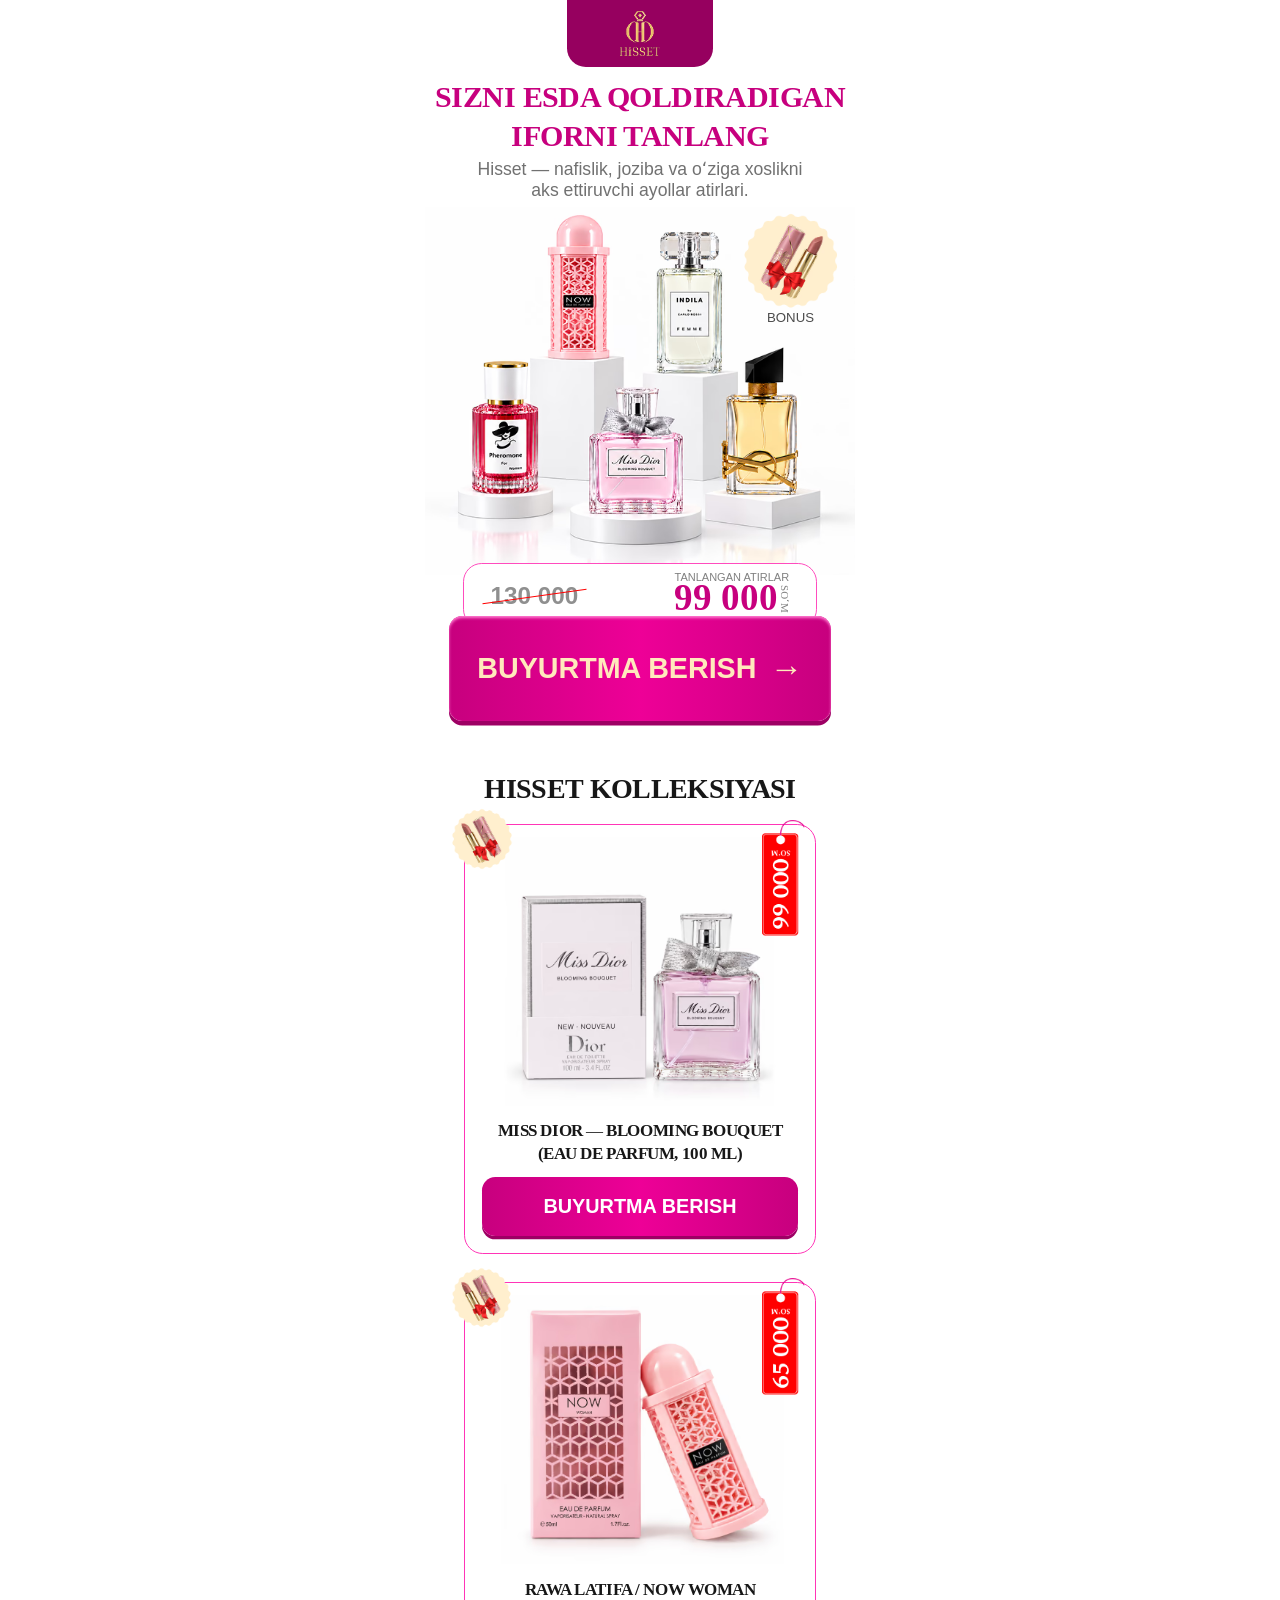
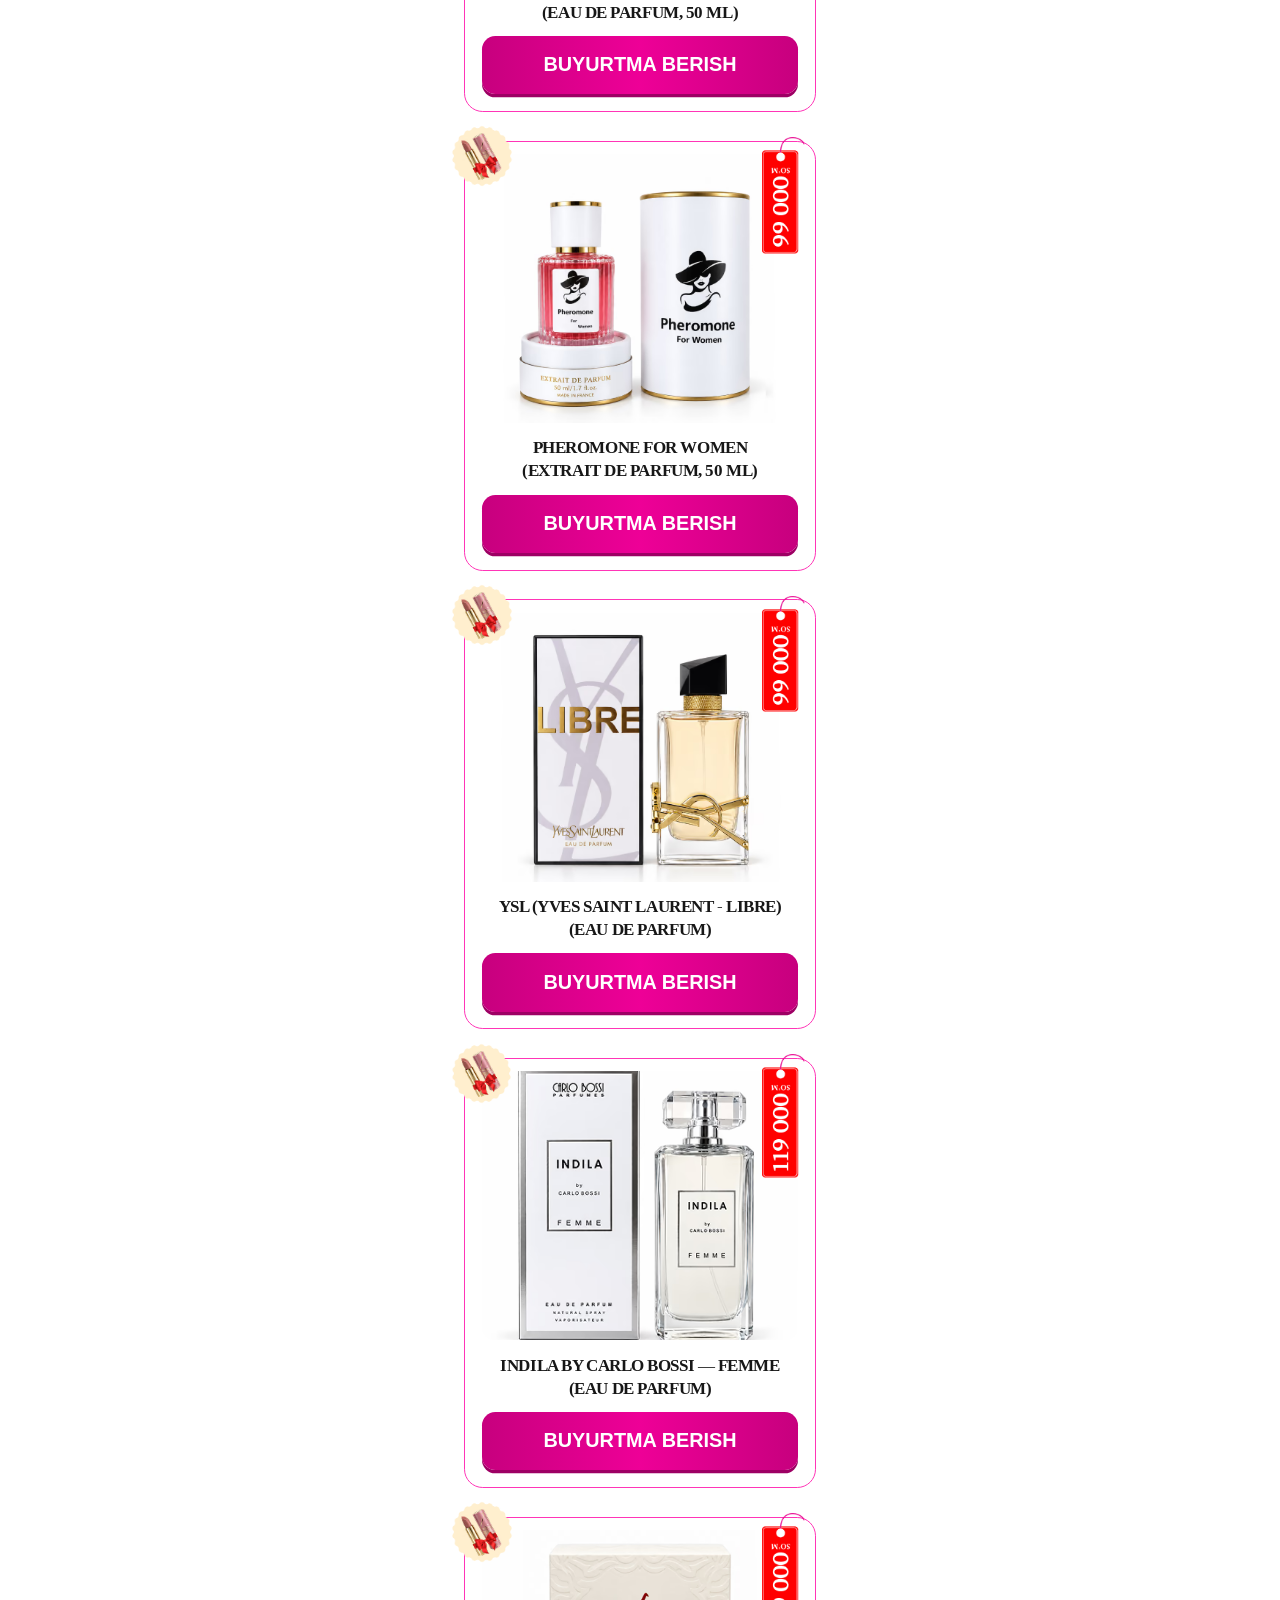
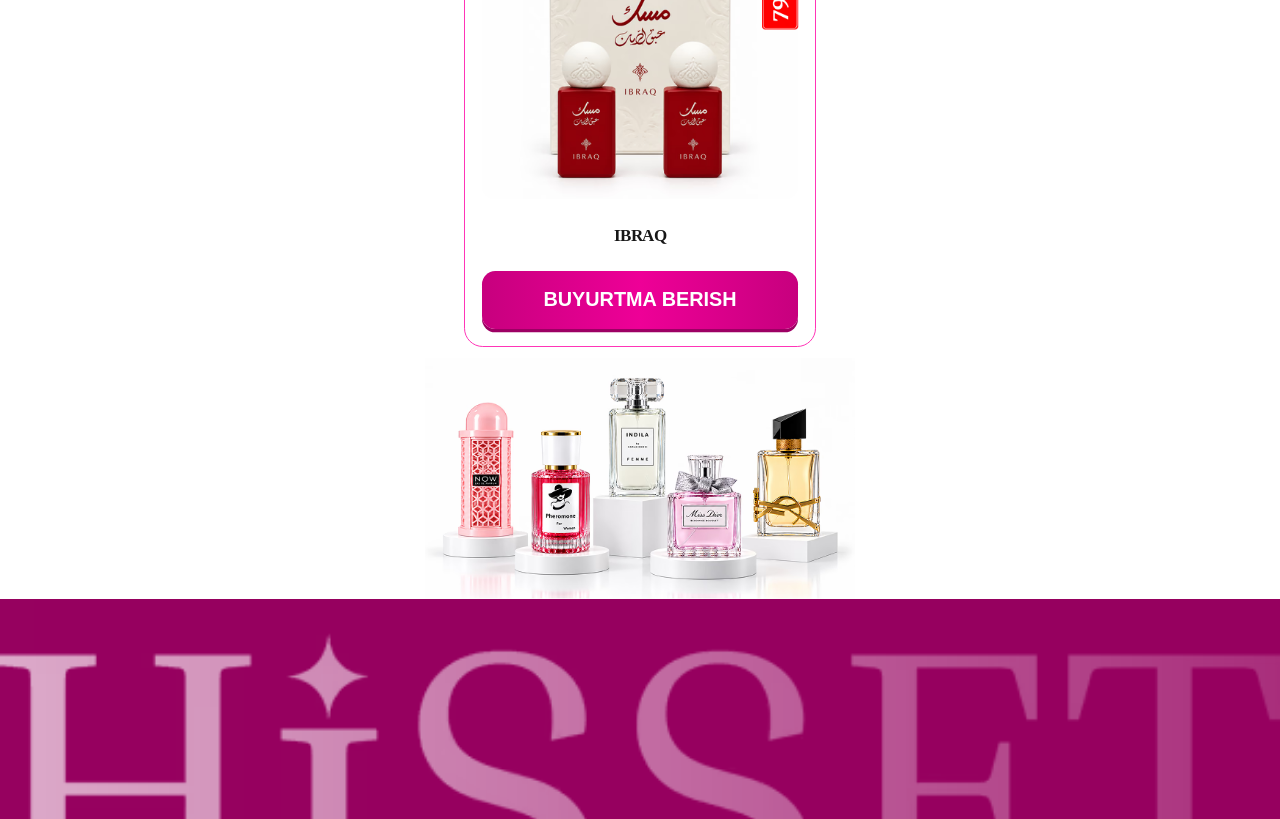
==== commit dfecc354: "Raise Indila to 119 000 and add Ibraq at 79 000 as the last card The 119 000 and 79 000 tags keep th" ====
--- a/index.html
+++ b/index.html
@@ -4,7 +4,7 @@
     <meta charset="UTF-8" />
     <meta name="viewport" content="width=device-width, initial-scale=1" />
     <title>Hisset — ayollar atirlari</title>
-    <meta name="description" content="Sizni esda qoldiradigan iforni tanlang. Hisset ayollar atirlari kolleksiyasi — 65 000 va 99 000 soʻm." />
+    <meta name="description" content="Sizni esda qoldiradigan iforni tanlang. Hisset ayollar atirlari kolleksiyasi — 65 000 dan 119 000 soʻmgacha." />
     <meta name="theme-color" content="#96005f" />
     <link rel="canonical" href="https://hisset-parfume.vercel.app/" />
     <style>
@@ -58,10 +58,17 @@
           </li>
           <li class="product" data-product-id="indila">
             <span class="bonus" role="img" aria-label="Bonus: lab boʻyogʻi"></span>
-            <img class="product_price" src="./assets/hisset-price-99000.avif" alt="99 000 soʻm" width="39" height="107" loading="lazy" decoding="async" />
+            <img class="product_price product_price_long" src="./assets/hisset-price-119000.avif" alt="119 000 soʻm" width="39" height="113" loading="lazy" decoding="async" />
             <a class="product_image_link" aria-label="INDILA by Carlo Bossi — FEMME — Telegramda koʻrish" href="https://t.me/hisset_parfume_bot?start=product_indila"><img class="product_image" src="./assets/hisset-indila.avif" alt="INDILA by Carlo Bossi — FEMME atiri va qutisi" width="287" height="244" loading="lazy" decoding="async" /></a>
             <h3 class="product_title">INDILA by Carlo Bossi — FEMME<br />(Eau de Parfum)</h3>
             <a class="cta" aria-label="INDILA by Carlo Bossi — FEMME — buyurtma berish" href="https://t.me/hisset_parfume_bot?start=product_indila">Buyurtma berish</a>
+          </li>
+          <li class="product" data-product-id="ibraq">
+            <span class="bonus" role="img" aria-label="Bonus: lab boʻyogʻi"></span>
+            <img class="product_price" src="./assets/hisset-price-79000.avif" alt="79 000 soʻm" width="39" height="107" loading="lazy" decoding="async" />
+            <a class="product_image_link" aria-label="Ibraq — Telegramda koʻrish" href="https://t.me/hisset_parfume_bot?start=product_ibraq"><img class="product_image" src="./assets/hisset-ibraq.avif" alt="Ibraq atiri va qutisi" width="287" height="244" loading="lazy" decoding="async" /></a>
+            <h3 class="product_title">Ibraq</h3>
+            <a class="cta" aria-label="Ibraq — buyurtma berish" href="https://t.me/hisset_parfume_bot?start=product_ibraq">Buyurtma berish</a>
           </li>
           </ul>
         </section>
--- a/css/main.css
+++ b/css/main.css
@@ -1 +1 @@
-img{display:block;max-width:100%}.collection_title{text-align:center;font-family:Tinos,"Times New Roman",serif;white-space:nowrap;font-size:calc(25 * var(--s));line-height:calc(35 * var(--s));text-transform:uppercase;letter-spacing:calc(-.6 * var(--s))}.products{display:grid;gap:calc(26 * var(--s));margin:calc(14 * var(--s)) auto 0;width:calc(319 * var(--s));list-style:none}.product{position:relative;height:calc(390 * var(--s));padding:calc(11 * var(--s)) calc(15 * var(--s)) calc(16 * var(--s));border:1px solid #ff35b7;border-radius:calc(17 * var(--s));background:#fff}.product>.bonus{z-index:1;top:calc(-15 * var(--s));left:calc(-13 * var(--s))}.product_image_link{display:block;border-radius:calc(12 * var(--s))}.product_image_link:focus-visible{outline:3px solid var(--c-brand);outline-offset:4px}.product_image{width:calc(287 * var(--s));height:calc(244 * var(--s));object-fit:cover;border-radius:calc(12 * var(--s))}.product_title{display:flex;flex-direction:column;justify-content:center;height:calc(42 * var(--s));margin:calc(12 * var(--s)) calc(-3 * var(--s)) calc(11 * var(--s));font-family:Tinos,"Times New Roman",serif;font-size:calc(15.5 * var(--s));font-weight:700;line-height:calc(21 * var(--s));text-align:center;text-transform:uppercase;letter-spacing:calc(-.4 * var(--s));white-space:nowrap}.product_price{position:absolute;z-index:2;top:calc(-5 * var(--s));right:calc(9 * var(--s));width:calc(39 * var(--s));height:calc(107 * var(--s));object-fit:contain}.collection_image{width:100%;height:calc(219 * var(--s));object-fit:cover;margin-top:calc(10 * var(--s))}.footer{width:100%;aspect-ratio:390/67;overflow:hidden;background:var(--c-brand)}.footer_logo{display:block;width:100%;aspect-ratio:390/101;background:url(../assets/hisset-footer-logo.avif) center top/100% auto no-repeat;filter:brightness(0) invert(1);mask-image:linear-gradient(90deg,rgb(0 0 0/.67),rgb(0 0 0/.18));mask-size:100% 100%}
+img{display:block;max-width:100%}.collection_title{text-align:center;font-family:Tinos,"Times New Roman",serif;white-space:nowrap;font-size:calc(25 * var(--s));line-height:calc(35 * var(--s));text-transform:uppercase;letter-spacing:calc(-.6 * var(--s))}.products{display:grid;gap:calc(26 * var(--s));margin:calc(14 * var(--s)) auto 0;width:calc(319 * var(--s));list-style:none}.product{position:relative;height:calc(390 * var(--s));padding:calc(11 * var(--s)) calc(15 * var(--s)) calc(16 * var(--s));border:1px solid #ff35b7;border-radius:calc(17 * var(--s));background:#fff}.product>.bonus{z-index:1;top:calc(-15 * var(--s));left:calc(-13 * var(--s))}.product_image_link{display:block;border-radius:calc(12 * var(--s))}.product_image_link:focus-visible{outline:3px solid var(--c-brand);outline-offset:4px}.product_image{width:calc(287 * var(--s));height:calc(244 * var(--s));object-fit:cover;border-radius:calc(12 * var(--s))}.product_title{display:flex;flex-direction:column;justify-content:center;height:calc(42 * var(--s));margin:calc(12 * var(--s)) calc(-3 * var(--s)) calc(11 * var(--s));font-family:Tinos,"Times New Roman",serif;font-size:calc(15.5 * var(--s));font-weight:700;line-height:calc(21 * var(--s));text-align:center;text-transform:uppercase;letter-spacing:calc(-.4 * var(--s));white-space:nowrap}.product_price{position:absolute;z-index:2;top:calc(-5 * var(--s));right:calc(9 * var(--s));width:calc(39 * var(--s));height:calc(107 * var(--s));object-fit:contain}.product_price_long{height:calc(113 * var(--s))}.collection_image{width:100%;height:calc(219 * var(--s));object-fit:cover;margin-top:calc(10 * var(--s))}.footer{width:100%;aspect-ratio:390/67;overflow:hidden;background:var(--c-brand)}.footer_logo{display:block;width:100%;aspect-ratio:390/101;background:url(../assets/hisset-footer-logo.avif) center top/100% auto no-repeat;filter:brightness(0) invert(1);mask-image:linear-gradient(90deg,rgb(0 0 0/.67),rgb(0 0 0/.18));mask-size:100% 100%}
--- a/css/main.css
+++ b/css/main.css
@@ -1 +1 @@
-img{display:block;max-width:100%}.collection_title{text-align:center;font-family:Tinos,"Times New Roman",serif;white-space:nowrap;font-size:calc(25 * var(--s));line-height:calc(35 * var(--s));text-transform:uppercase;letter-spacing:calc(-.6 * var(--s))}.products{display:grid;gap:calc(26 * var(--s));margin:calc(14 * var(--s)) auto 0;width:calc(319 * var(--s));list-style:none}.product{position:relative;height:calc(390 * var(--s));padding:calc(11 * var(--s)) calc(15 * var(--s)) calc(16 * var(--s));border:1px solid #ff35b7;border-radius:calc(17 * var(--s));background:#fff}.product>.bonus{z-index:1;top:calc(-15 * var(--s));left:calc(-13 * var(--s))}.product_image_link{display:block;border-radius:calc(12 * var(--s))}.product_image_link:focus-visible{outline:3px solid var(--c-brand);outline-offset:4px}.product_image{width:calc(287 * var(--s));height:calc(244 * var(--s));object-fit:cover;border-radius:calc(12 * var(--s))}.product_title{display:flex;flex-direction:column;justify-content:center;height:calc(42 * var(--s));margin:calc(12 * var(--s)) calc(-3 * var(--s)) calc(11 * var(--s));font-family:Tinos,"Times New Roman",serif;font-size:calc(15.5 * var(--s));font-weight:700;line-height:calc(21 * var(--s));text-align:center;text-transform:uppercase;letter-spacing:calc(-.4 * var(--s));white-space:nowrap}.product_price{position:absolute;z-index:2;top:calc(-5 * var(--s));right:calc(9 * var(--s));width:calc(39 * var(--s));height:calc(107 * var(--s));object-fit:contain}.collection_image{width:100%;height:calc(219 * var(--s));object-fit:cover;margin-top:calc(10 * var(--s))}.footer{width:100%;aspect-ratio:390/67;overflow:hidden;background:var(--c-brand)}.footer_logo{display:block;width:100%;aspect-ratio:390/101;background:url(../assets/hisset-footer-logo.avif) center top/100% auto no-repeat;filter:brightness(0) invert(1);mask-image:linear-gradient(90deg,rgb(0 0 0/.67),rgb(0 0 0/.18));mask-size:100% 100%}
+img{display:block;max-width:100%}.collection_title{text-align:center;font-family:Tinos,"Times New Roman",serif;white-space:nowrap;font-size:calc(25 * var(--s));line-height:calc(35 * var(--s));text-transform:uppercase;letter-spacing:calc(-.6 * var(--s))}.products{display:grid;gap:calc(26 * var(--s));margin:calc(14 * var(--s)) auto 0;width:calc(319 * var(--s));list-style:none}.product{position:relative;height:calc(390 * var(--s));padding:calc(11 * var(--s)) calc(15 * var(--s)) calc(16 * var(--s));border:1px solid #ff35b7;border-radius:calc(17 * var(--s));background:#fff}.product>.bonus{z-index:1;top:calc(-15 * var(--s));left:calc(-13 * var(--s))}.product_image_link{display:block;border-radius:calc(12 * var(--s))}.product_image_link:focus-visible{outline:3px solid var(--c-brand);outline-offset:4px}.product_image{width:calc(287 * var(--s));height:calc(244 * var(--s));object-fit:cover;border-radius:calc(12 * var(--s))}.product_title{display:flex;flex-direction:column;justify-content:center;height:calc(42 * var(--s));margin:calc(12 * var(--s)) calc(-3 * var(--s)) calc(11 * var(--s));font-family:Tinos,"Times New Roman",serif;font-size:calc(15.5 * var(--s));font-weight:700;line-height:calc(21 * var(--s));text-align:center;text-transform:uppercase;letter-spacing:calc(-.4 * var(--s));white-space:nowrap}.product_price{position:absolute;z-index:2;top:calc(-5 * var(--s));right:calc(9 * var(--s));width:calc(39 * var(--s));height:calc(107 * var(--s));object-fit:contain}.product_price_long{height:calc(113 * var(--s))}.collection_image{width:100%;height:calc(219 * var(--s));object-fit:cover;margin-top:calc(10 * var(--s))}.footer{width:100%;aspect-ratio:390/67;overflow:hidden;background:var(--c-brand)}.footer_logo{display:block;width:100%;aspect-ratio:390/101;background:url(../assets/hisset-footer-logo.avif) center top/100% auto no-repeat;filter:brightness(0) invert(1);mask-image:linear-gradient(90deg,rgb(0 0 0/.67),rgb(0 0 0/.18));mask-size:100% 100%}
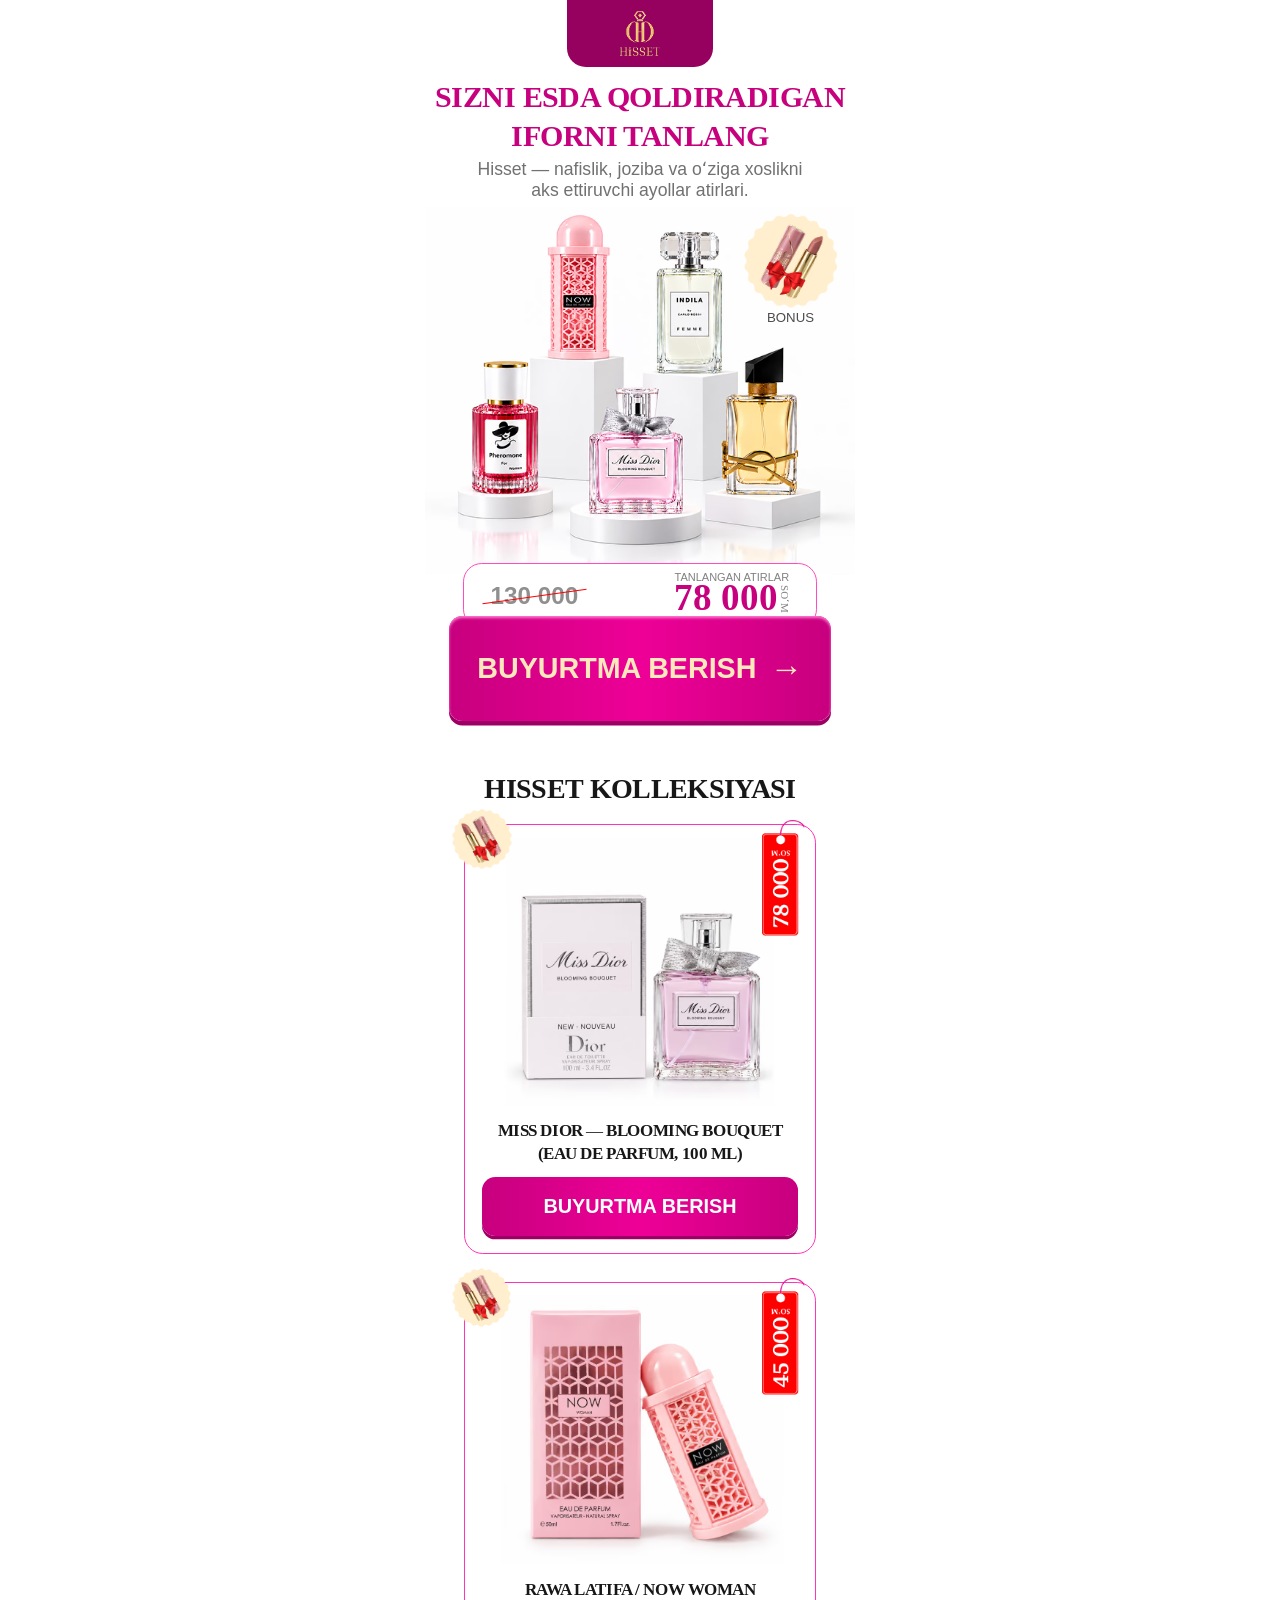
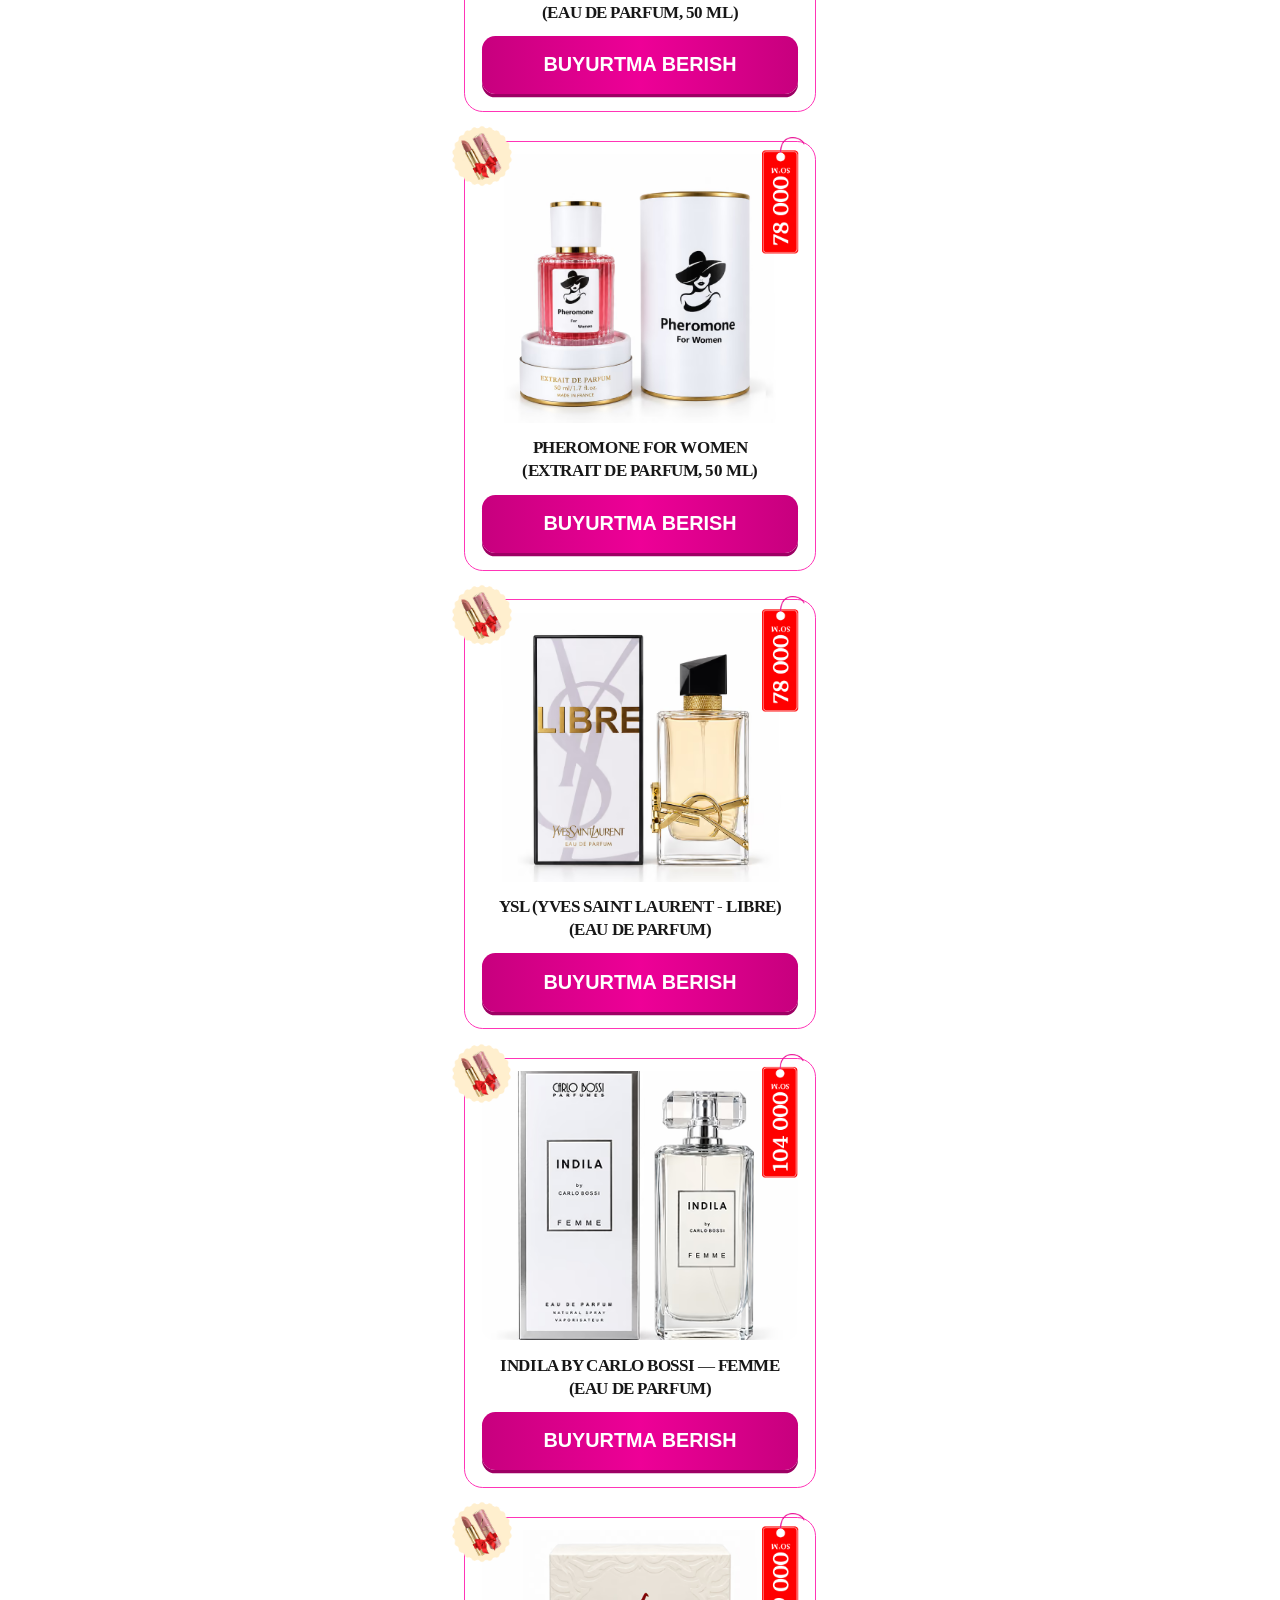
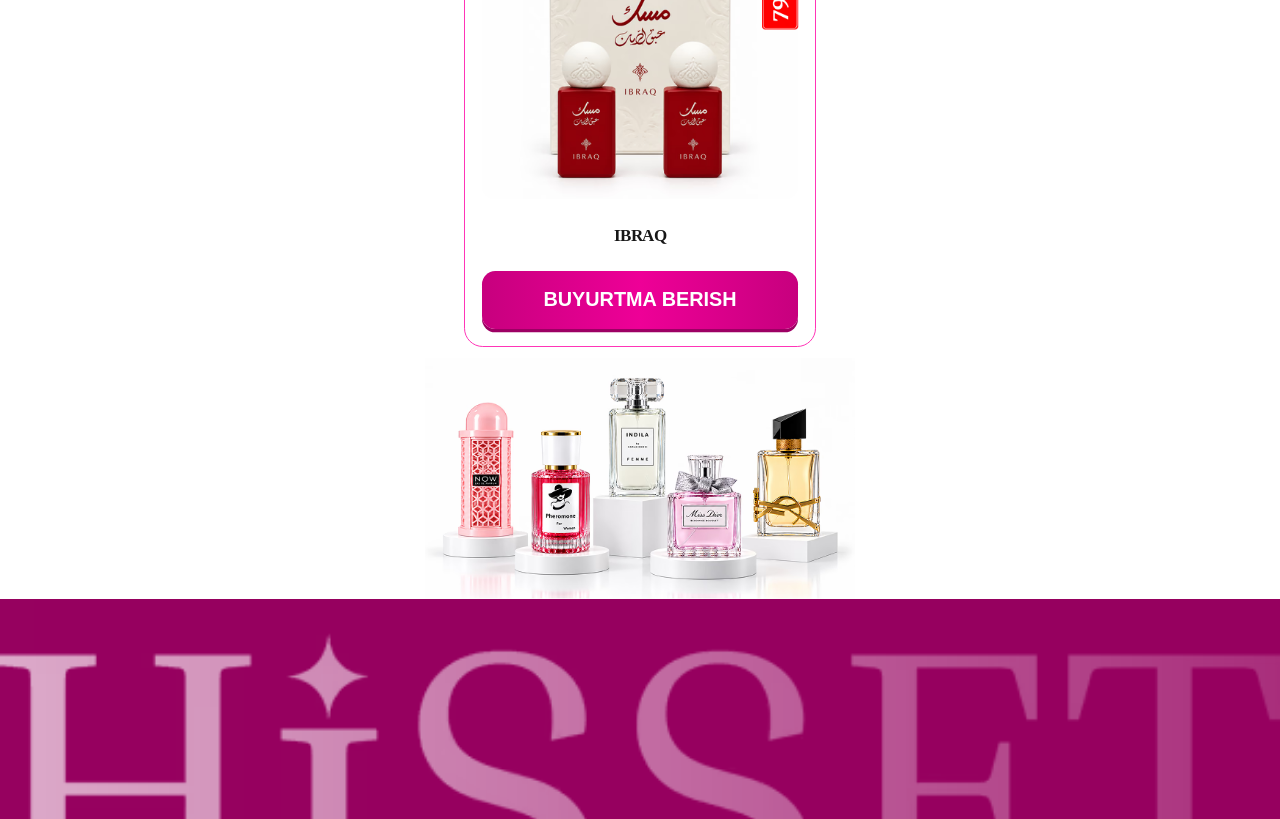
==== commit db3b70f1: "New prices and links to the Hisset Shop bot Miss Dior, Pheromone and Libre 78 000, NOW Woman 45 000," ====
--- a/index.html
+++ b/index.html
@@ -22,53 +22,53 @@
           <p class="hero_sub">Hisset — nafislik, joziba va oʻziga xoslikni aks ettiruvchi ayollar atirlari.</p>
           <div class="hero_visual" role="img" aria-label="Hisset kolleksiyasidagi beshta ayollar atiri"></div>
           <div class="hero_bonus"><span class="bonus" role="img" aria-label="Bonus: lab boʻyogʻi"></span><span class="bonus_label">Bonus</span></div>
-          <p class="price"><del class="price_old">130 000</del><span class="price_current"><span class="price_each">Tanlangan atirlar</span><strong>99 000</strong><span class="price_currency">soʻm</span></span></p>
-          <a class="cta cta_hero" href="https://t.me/hisset_parfume_bot?start=catalog">Buyurtma berish <span aria-hidden="true">→</span></a>
+          <p class="price"><del class="price_old">130 000</del><span class="price_current"><span class="price_each">Tanlangan atirlar</span><strong>78 000</strong><span class="price_currency">soʻm</span></span></p>
+          <a class="cta cta_hero" href="https://t.me/hisset_officialbot">Buyurtma berish <span aria-hidden="true">→</span></a>
         </section>
         <section class="collection" aria-labelledby="collection-title">
           <h2 class="collection_title" id="collection-title">Hisset kolleksiyasi</h2>
           <ul class="products">
           <li class="product" data-product-id="miss-dior">
             <span class="bonus" role="img" aria-label="Bonus: lab boʻyogʻi"></span>
-            <img class="product_price" src="./assets/hisset-price-99000.avif" alt="99 000 soʻm" width="39" height="107" loading="lazy" decoding="async" />
-            <a class="product_image_link" aria-label="Miss Dior — Blooming Bouquet — Telegramda koʻrish" href="https://t.me/hisset_parfume_bot?start=product_miss-dior"><img class="product_image" src="./assets/hisset-miss-dior.avif" alt="Miss Dior — Blooming Bouquet atiri va qutisi" width="287" height="244" loading="lazy" decoding="async" /></a>
+            <img class="product_price" src="./assets/hisset-price-78000.avif" alt="78 000 soʻm" width="39" height="107" loading="lazy" decoding="async" />
+            <a class="product_image_link" aria-label="Miss Dior — Blooming Bouquet — Telegramda koʻrish" href="https://t.me/hisset_officialbot?start=1001"><img class="product_image" src="./assets/hisset-miss-dior.avif" alt="Miss Dior — Blooming Bouquet atiri va qutisi" width="287" height="244" loading="lazy" decoding="async" /></a>
             <h3 class="product_title">Miss Dior — Blooming Bouquet<br />(Eau de Parfum, 100 ml)</h3>
-            <a class="cta" aria-label="Miss Dior — Blooming Bouquet — buyurtma berish" href="https://t.me/hisset_parfume_bot?start=product_miss-dior">Buyurtma berish</a>
+            <a class="cta" aria-label="Miss Dior — Blooming Bouquet — buyurtma berish" href="https://t.me/hisset_officialbot?start=1001">Buyurtma berish</a>
           </li>
           <li class="product" data-product-id="now-woman">
             <span class="bonus" role="img" aria-label="Bonus: lab boʻyogʻi"></span>
-            <img class="product_price" src="./assets/hisset-price-65000.avif" alt="65 000 soʻm" width="39" height="107" loading="lazy" decoding="async" />
-            <a class="product_image_link" aria-label="Rawa Latifa / NOW Woman — Telegramda koʻrish" href="https://t.me/hisset_parfume_bot?start=product_now-woman"><img class="product_image" src="./assets/hisset-now-woman.avif" alt="Rawa Latifa / NOW Woman atiri va qutisi" width="287" height="244" loading="lazy" decoding="async" /></a>
+            <img class="product_price" src="./assets/hisset-price-45000.avif" alt="45 000 soʻm" width="39" height="107" loading="lazy" decoding="async" />
+            <a class="product_image_link" aria-label="Rawa Latifa / NOW Woman — Telegramda koʻrish" href="https://t.me/hisset_officialbot?start=1004"><img class="product_image" src="./assets/hisset-now-woman.avif" alt="Rawa Latifa / NOW Woman atiri va qutisi" width="287" height="244" loading="lazy" decoding="async" /></a>
             <h3 class="product_title">Rawa Latifa / NOW Woman<br />(Eau de Parfum, 50 ml)</h3>
-            <a class="cta" aria-label="Rawa Latifa / NOW Woman — buyurtma berish" href="https://t.me/hisset_parfume_bot?start=product_now-woman">Buyurtma berish</a>
+            <a class="cta" aria-label="Rawa Latifa / NOW Woman — buyurtma berish" href="https://t.me/hisset_officialbot?start=1004">Buyurtma berish</a>
           </li>
           <li class="product" data-product-id="pheromone">
             <span class="bonus" role="img" aria-label="Bonus: lab boʻyogʻi"></span>
-            <img class="product_price" src="./assets/hisset-price-99000.avif" alt="99 000 soʻm" width="39" height="107" loading="lazy" decoding="async" />
-            <a class="product_image_link" aria-label="Pheromone For Women — Telegramda koʻrish" href="https://t.me/hisset_parfume_bot?start=product_pheromone"><img class="product_image" src="./assets/hisset-pheromone.avif" alt="Pheromone For Women atiri va qutisi" width="287" height="244" loading="lazy" decoding="async" /></a>
+            <img class="product_price" src="./assets/hisset-price-78000.avif" alt="78 000 soʻm" width="39" height="107" loading="lazy" decoding="async" />
+            <a class="product_image_link" aria-label="Pheromone For Women — Telegramda koʻrish" href="https://t.me/hisset_officialbot?start=1005"><img class="product_image" src="./assets/hisset-pheromone.avif" alt="Pheromone For Women atiri va qutisi" width="287" height="244" loading="lazy" decoding="async" /></a>
             <h3 class="product_title">Pheromone For Women<br />(Extrait de Parfum, 50 ml)</h3>
-            <a class="cta" aria-label="Pheromone For Women — buyurtma berish" href="https://t.me/hisset_parfume_bot?start=product_pheromone">Buyurtma berish</a>
+            <a class="cta" aria-label="Pheromone For Women — buyurtma berish" href="https://t.me/hisset_officialbot?start=1005">Buyurtma berish</a>
           </li>
           <li class="product" data-product-id="libre">
             <span class="bonus" role="img" aria-label="Bonus: lab boʻyogʻi"></span>
-            <img class="product_price" src="./assets/hisset-price-99000.avif" alt="99 000 soʻm" width="39" height="107" loading="lazy" decoding="async" />
-            <a class="product_image_link" aria-label="YSL (Yves Saint Laurent - Libre) — Telegramda koʻrish" href="https://t.me/hisset_parfume_bot?start=product_libre"><img class="product_image" src="./assets/hisset-libre.avif" alt="YSL (Yves Saint Laurent - Libre) atiri va qutisi" width="287" height="244" loading="lazy" decoding="async" /></a>
+            <img class="product_price" src="./assets/hisset-price-78000.avif" alt="78 000 soʻm" width="39" height="107" loading="lazy" decoding="async" />
+            <a class="product_image_link" aria-label="YSL (Yves Saint Laurent - Libre) — Telegramda koʻrish" href="https://t.me/hisset_officialbot?start=1003"><img class="product_image" src="./assets/hisset-libre.avif" alt="YSL (Yves Saint Laurent - Libre) atiri va qutisi" width="287" height="244" loading="lazy" decoding="async" /></a>
             <h3 class="product_title">YSL (Yves Saint Laurent - Libre)<br />(Eau de Parfum)</h3>
-            <a class="cta" aria-label="YSL (Yves Saint Laurent - Libre) — buyurtma berish" href="https://t.me/hisset_parfume_bot?start=product_libre">Buyurtma berish</a>
+            <a class="cta" aria-label="YSL (Yves Saint Laurent - Libre) — buyurtma berish" href="https://t.me/hisset_officialbot?start=1003">Buyurtma berish</a>
           </li>
           <li class="product" data-product-id="indila">
             <span class="bonus" role="img" aria-label="Bonus: lab boʻyogʻi"></span>
-            <img class="product_price product_price_long" src="./assets/hisset-price-119000.avif" alt="119 000 soʻm" width="39" height="113" loading="lazy" decoding="async" />
-            <a class="product_image_link" aria-label="INDILA by Carlo Bossi — FEMME — Telegramda koʻrish" href="https://t.me/hisset_parfume_bot?start=product_indila"><img class="product_image" src="./assets/hisset-indila.avif" alt="INDILA by Carlo Bossi — FEMME atiri va qutisi" width="287" height="244" loading="lazy" decoding="async" /></a>
+            <img class="product_price product_price_long" src="./assets/hisset-price-104000.avif" alt="104 000 soʻm" width="39" height="113" loading="lazy" decoding="async" />
+            <a class="product_image_link" aria-label="INDILA by Carlo Bossi — FEMME — Telegramda koʻrish" href="https://t.me/hisset_officialbot?start=1002"><img class="product_image" src="./assets/hisset-indila.avif" alt="INDILA by Carlo Bossi — FEMME atiri va qutisi" width="287" height="244" loading="lazy" decoding="async" /></a>
             <h3 class="product_title">INDILA by Carlo Bossi — FEMME<br />(Eau de Parfum)</h3>
-            <a class="cta" aria-label="INDILA by Carlo Bossi — FEMME — buyurtma berish" href="https://t.me/hisset_parfume_bot?start=product_indila">Buyurtma berish</a>
+            <a class="cta" aria-label="INDILA by Carlo Bossi — FEMME — buyurtma berish" href="https://t.me/hisset_officialbot?start=1002">Buyurtma berish</a>
           </li>
           <li class="product" data-product-id="ibraq">
             <span class="bonus" role="img" aria-label="Bonus: lab boʻyogʻi"></span>
             <img class="product_price" src="./assets/hisset-price-79000.avif" alt="79 000 soʻm" width="39" height="107" loading="lazy" decoding="async" />
-            <a class="product_image_link" aria-label="Ibraq — Telegramda koʻrish" href="https://t.me/hisset_parfume_bot?start=product_ibraq"><img class="product_image" src="./assets/hisset-ibraq.avif" alt="Ibraq atiri va qutisi" width="287" height="244" loading="lazy" decoding="async" /></a>
+            <a class="product_image_link" aria-label="Ibraq — Telegramda koʻrish" href="https://t.me/hisset_officialbot?start=1011"><img class="product_image" src="./assets/hisset-ibraq.avif" alt="Ibraq atiri va qutisi" width="287" height="244" loading="lazy" decoding="async" /></a>
             <h3 class="product_title">Ibraq</h3>
-            <a class="cta" aria-label="Ibraq — buyurtma berish" href="https://t.me/hisset_parfume_bot?start=product_ibraq">Buyurtma berish</a>
+            <a class="cta" aria-label="Ibraq — buyurtma berish" href="https://t.me/hisset_officialbot?start=1011">Buyurtma berish</a>
           </li>
           </ul>
         </section>
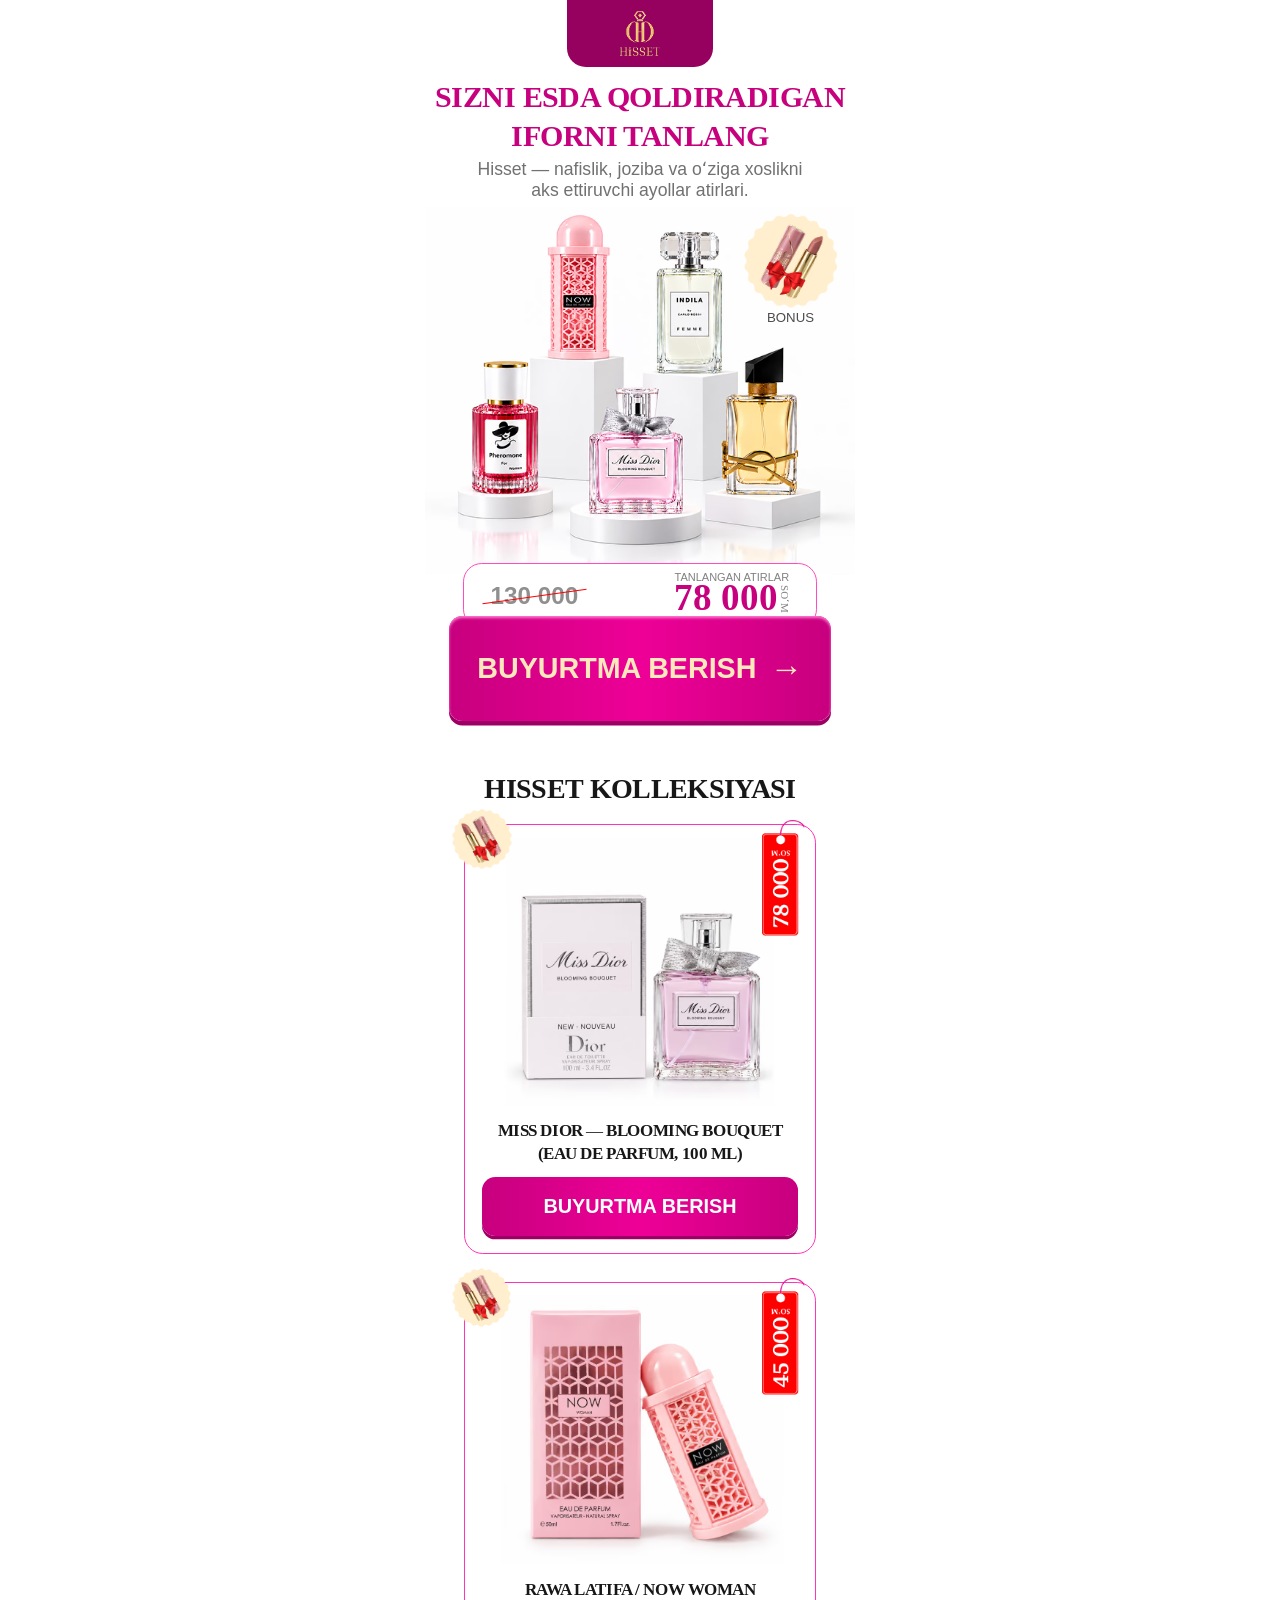
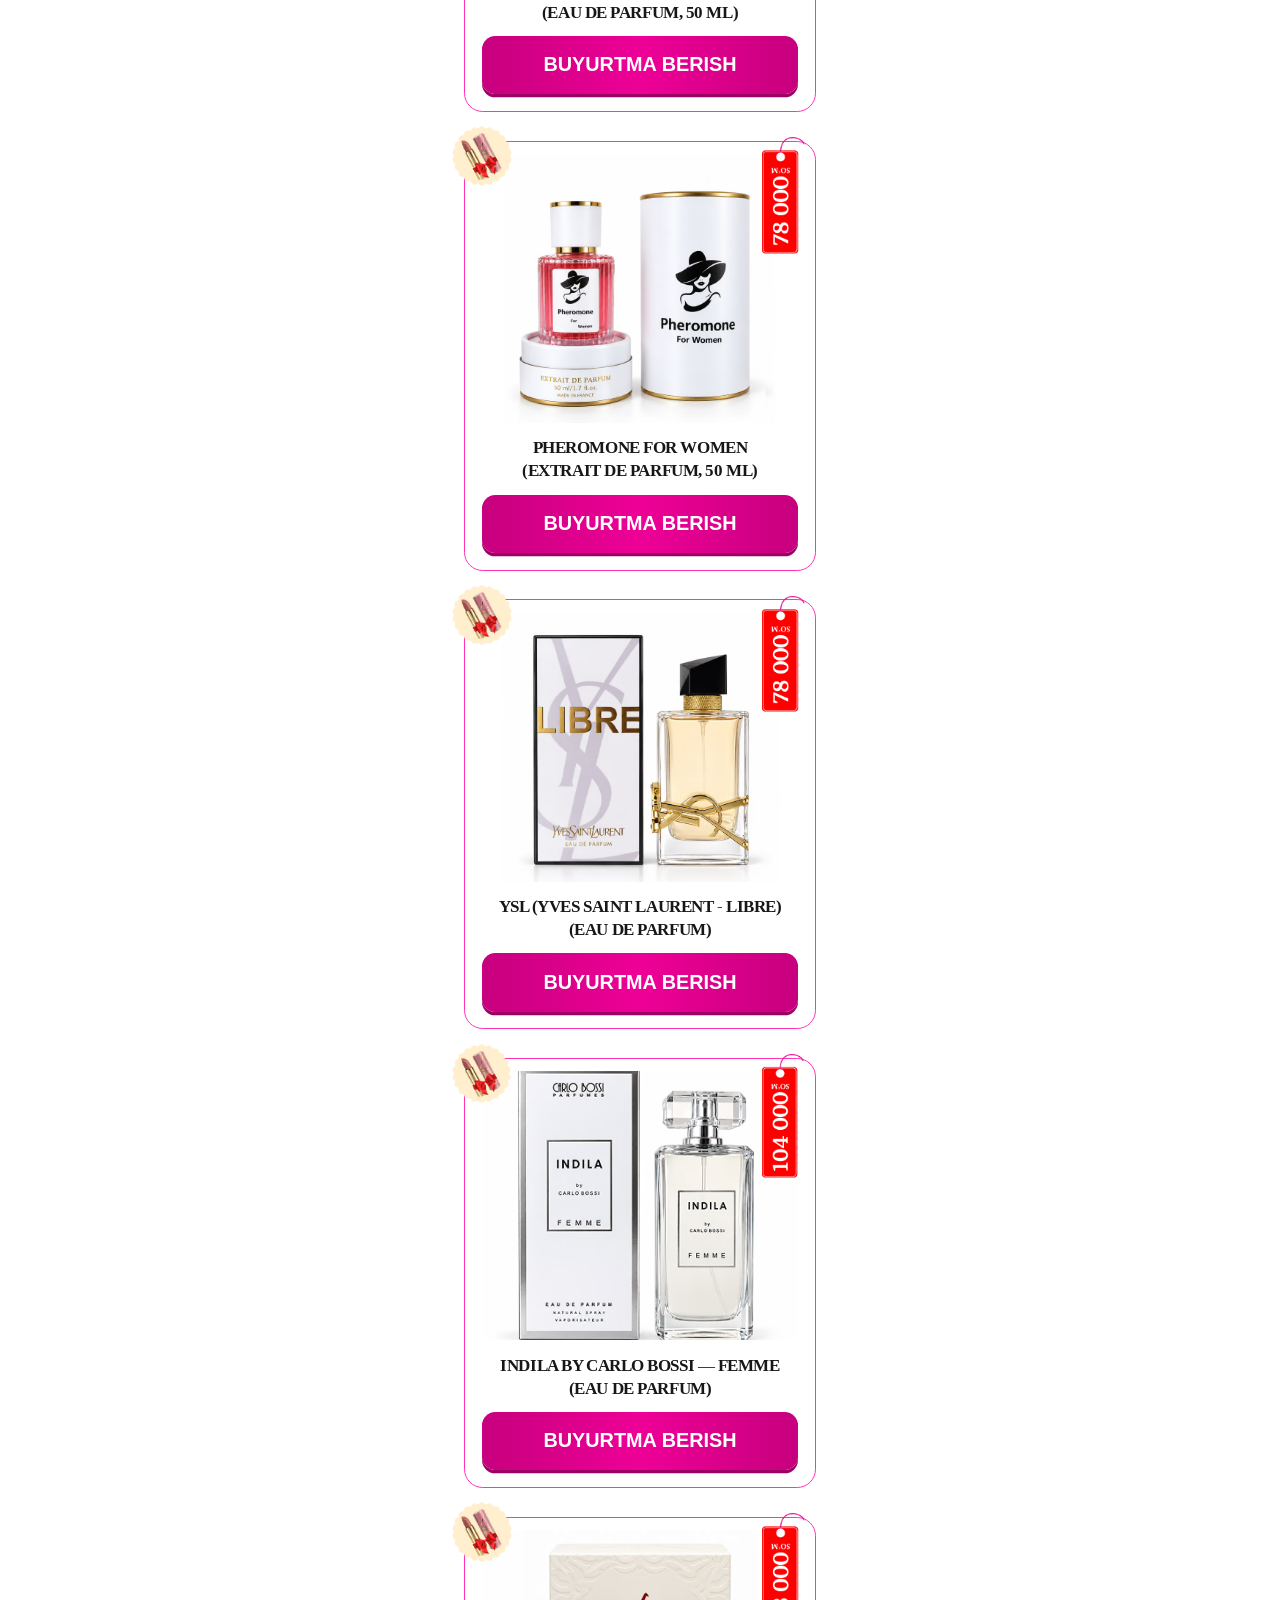
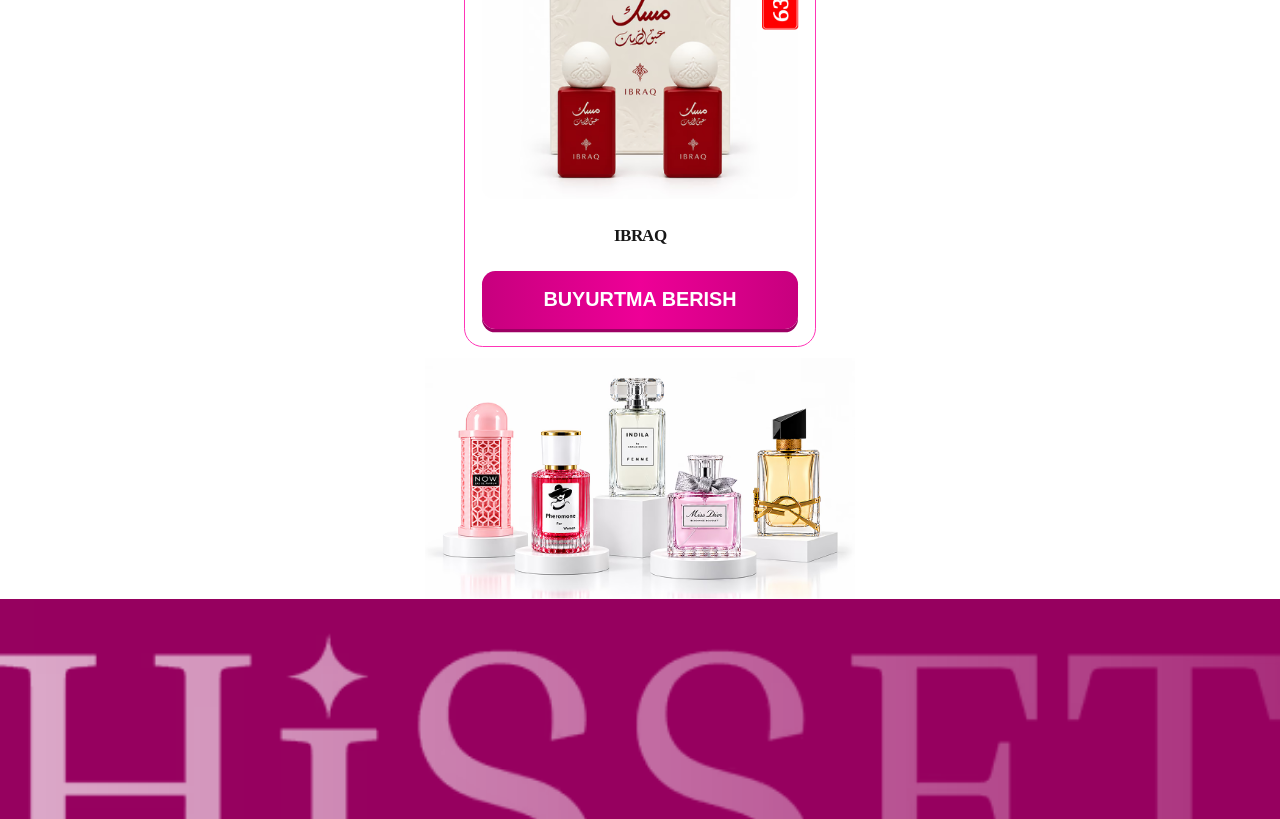
==== commit 7e578d8c: "Ibraq (Ibrahim Alqurashi) at 63 000 Co-Authored-By: Claude Opus 5 (1M context) <noreply@anthropic.co" ====
--- a/index.html
+++ b/index.html
@@ -65,7 +65,7 @@
           </li>
           <li class="product" data-product-id="ibraq">
             <span class="bonus" role="img" aria-label="Bonus: lab boʻyogʻi"></span>
-            <img class="product_price" src="./assets/hisset-price-79000.avif" alt="79 000 soʻm" width="39" height="107" loading="lazy" decoding="async" />
+            <img class="product_price" src="./assets/hisset-price-63000.avif" alt="63 000 soʻm" width="39" height="107" loading="lazy" decoding="async" />
             <a class="product_image_link" aria-label="Ibraq — Telegramda koʻrish" href="https://t.me/hisset_officialbot?start=1011"><img class="product_image" src="./assets/hisset-ibraq.avif" alt="Ibraq atiri va qutisi" width="287" height="244" loading="lazy" decoding="async" /></a>
             <h3 class="product_title">Ibraq</h3>
             <a class="cta" aria-label="Ibraq — buyurtma berish" href="https://t.me/hisset_officialbot?start=1011">Buyurtma berish</a>
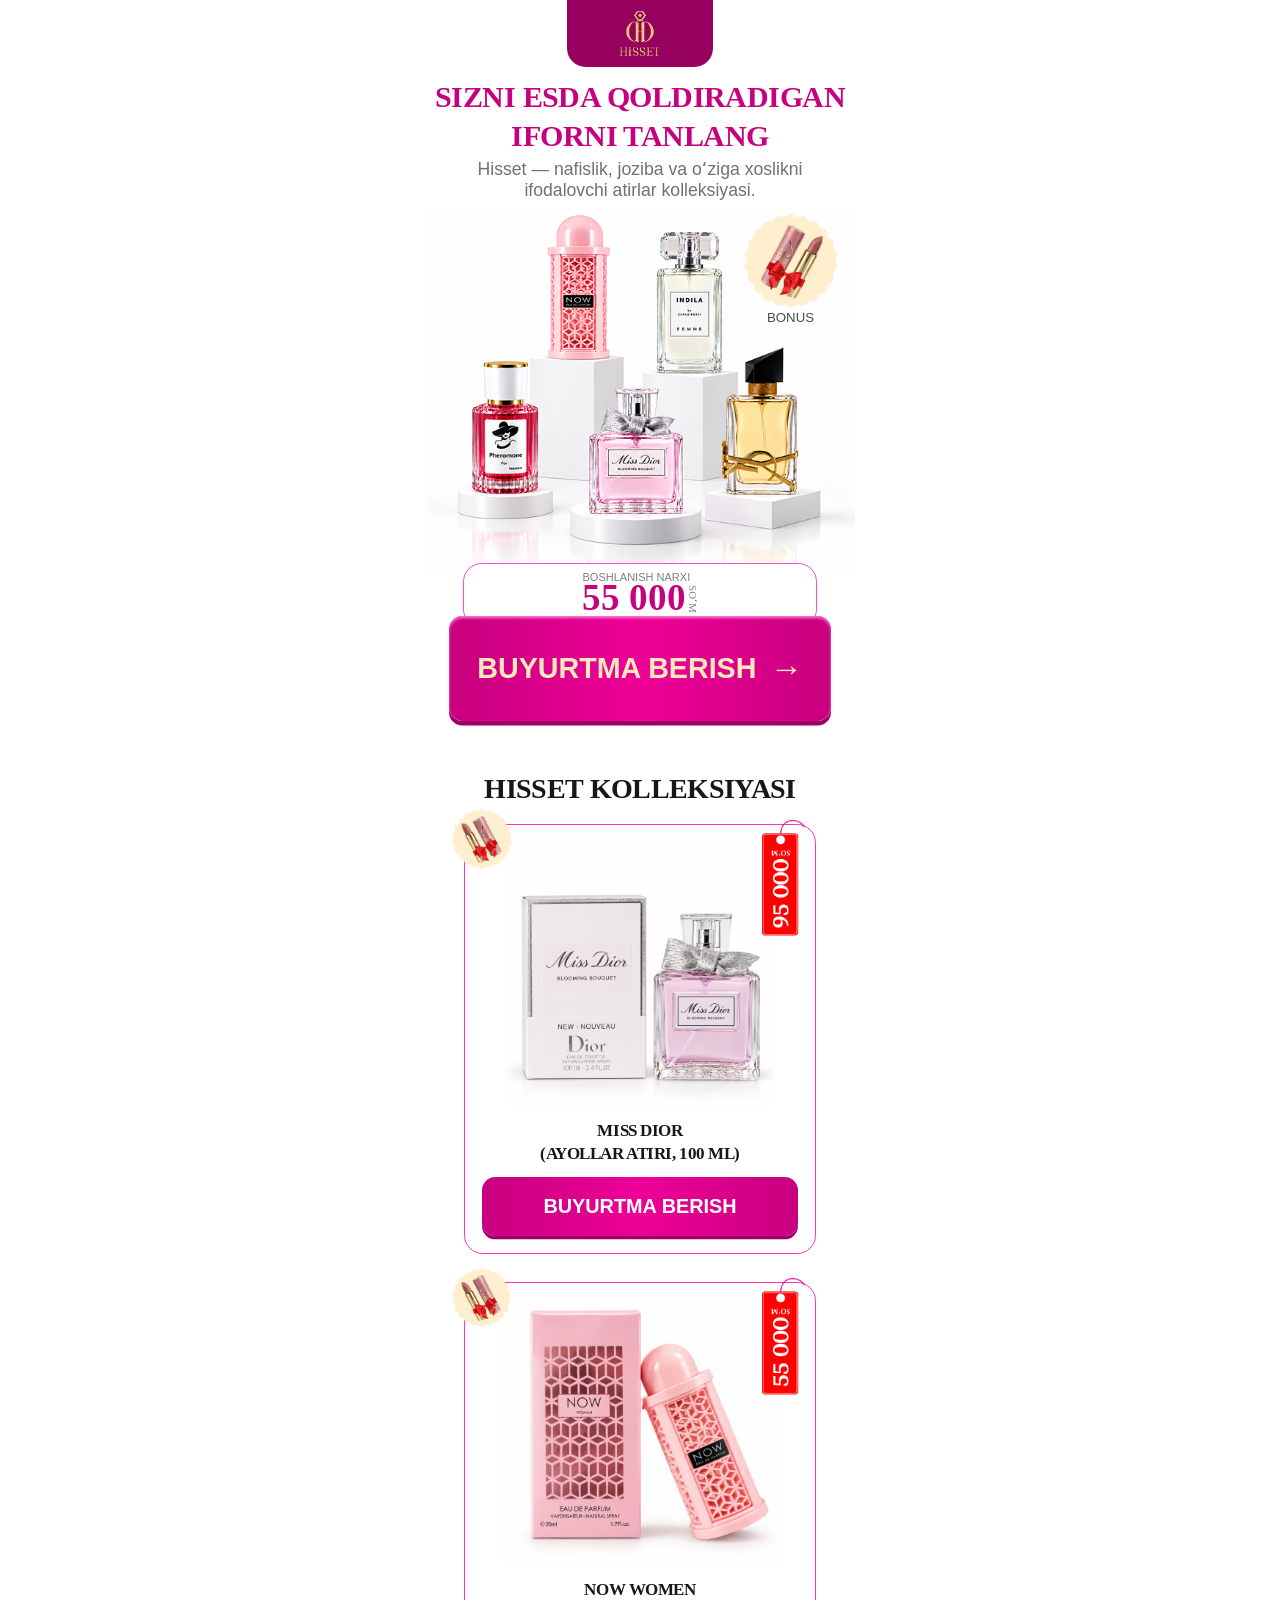
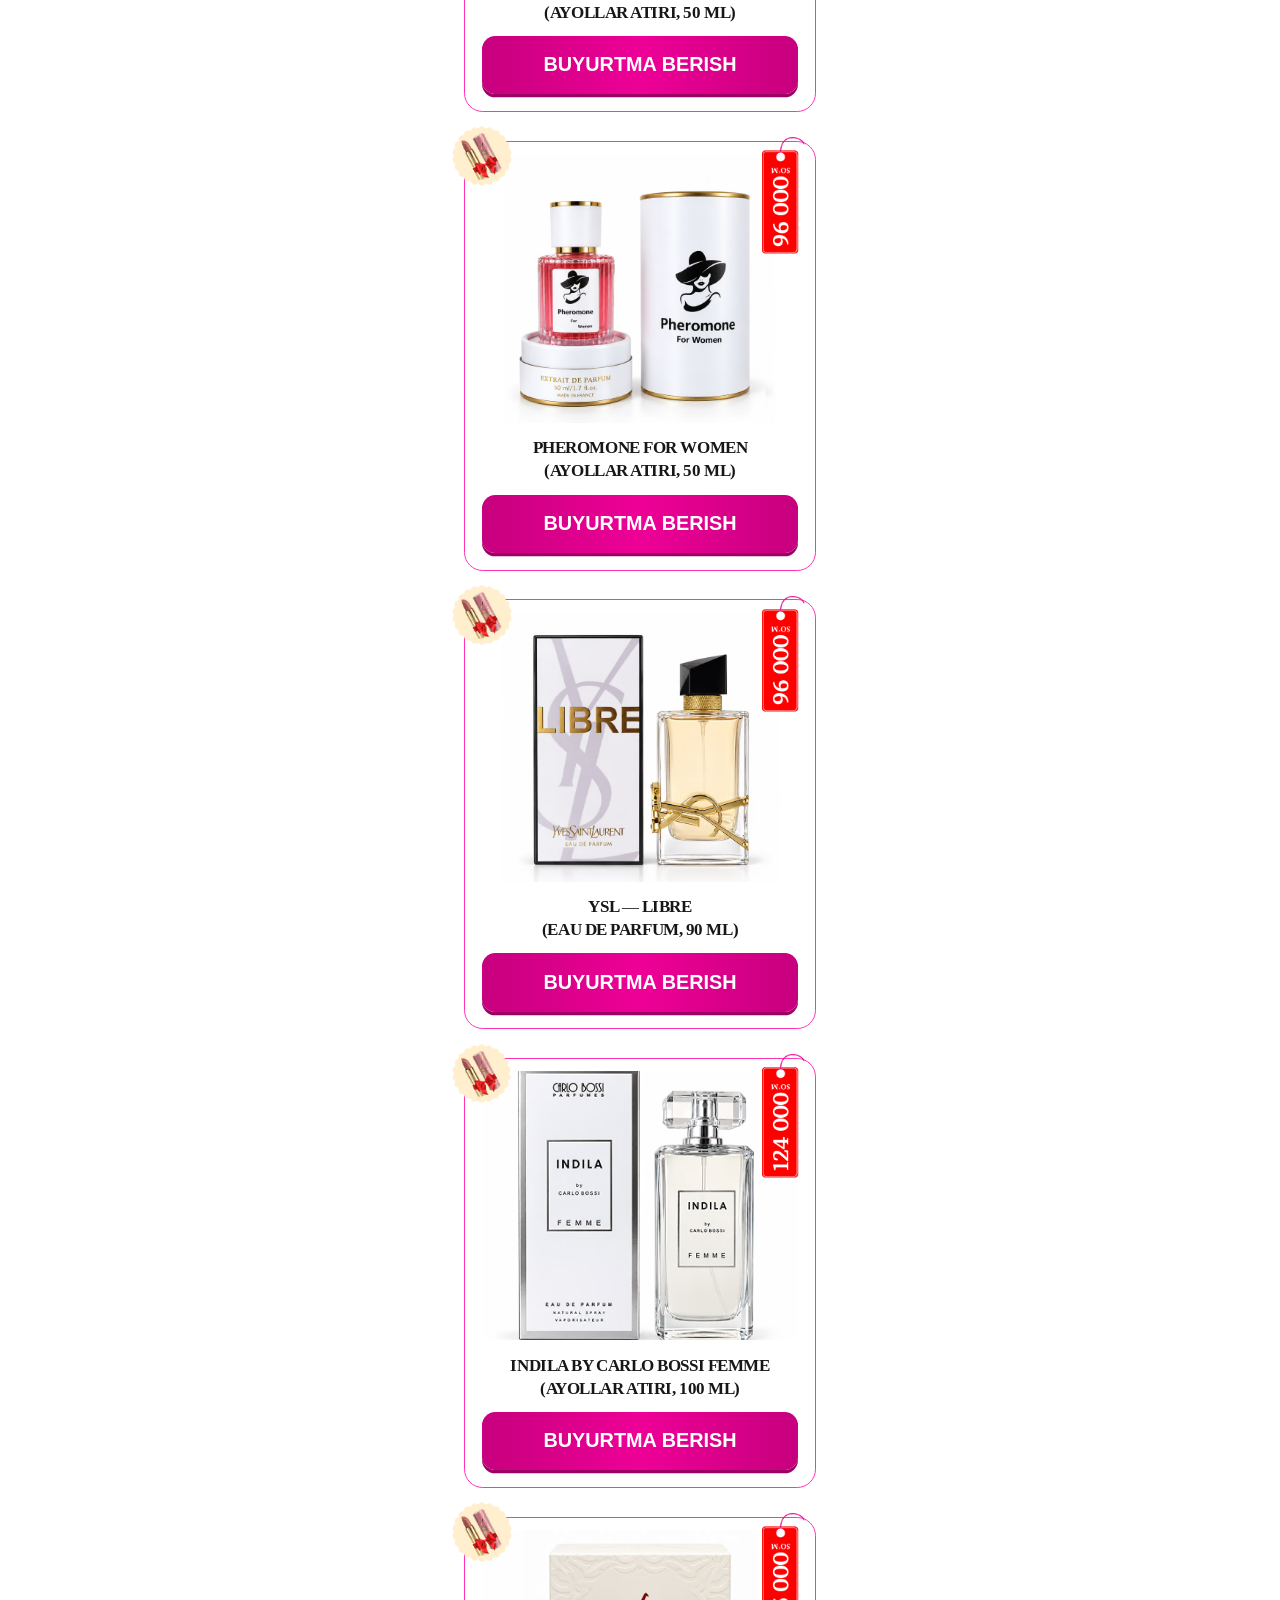
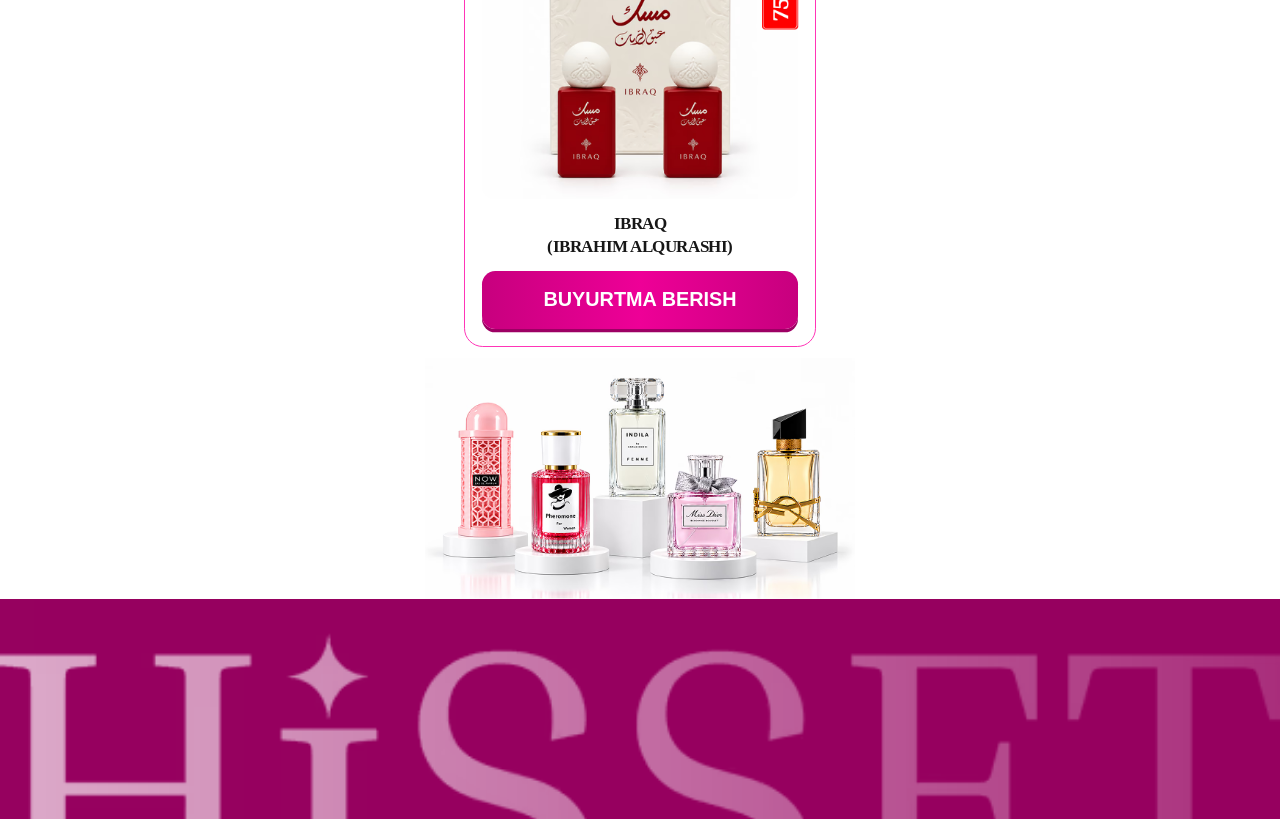
==== commit bed961c4: "Align landing copy and prices with catalog" ====
--- a/index.html
+++ b/index.html
@@ -3,12 +3,12 @@
   <head>
     <meta charset="UTF-8" />
     <meta name="viewport" content="width=device-width, initial-scale=1" />
-    <title>Hisset — ayollar atirlari</title>
-    <meta name="description" content="Sizni esda qoldiradigan iforni tanlang. Hisset ayollar atirlari kolleksiyasi — 65 000 dan 119 000 soʻmgacha." />
+    <title>Hisset — atirlar kolleksiyasi</title>
+    <meta name="description" content="Sizni esda qoldiradigan iforni tanlang. Hisset atirlari — 55 000 soʻmdan 124 000 soʻmgacha." />
     <meta name="theme-color" content="#96005f" />
     <link rel="canonical" href="https://hisset-parfume.vercel.app/" />
     <style>
-@font-face{font-family:Tinos;src:url(./fonts/tinos-700-caps.woff2);font-weight:700;font-display:swap}:root{--s:min(100vw / 390,430px / 390);--c-bg:#fff;--c-ink:#171717;--c-accent:#c7007e;--c-accent-2:#ee0097;--c-on-cta:#fff;--c-brand:#96005f}*{margin:0;padding:0;box-sizing:border-box}html{-webkit-text-size-adjust:100%;scrollbar-width:none}body{min-height:100vh;background:var(--c-bg);color:var(--c-ink);font-family:Arial,-apple-system,"Segoe UI",Roboto,system-ui,sans-serif;-webkit-font-smoothing:antialiased}.page{max-width:430px;margin-inline:auto;overflow:hidden}.brand{width:calc(133 * var(--s));height:calc(61 * var(--s));margin-inline:auto;padding-top:calc(9 * var(--s));border-radius:0 0 calc(17 * var(--s)) calc(17 * var(--s));background:var(--c-brand)}.brand_logo{display:block;width:calc(37 * var(--s));height:calc(42 * var(--s));margin-inline:auto;background:url(./assets/hisset-logo.avif) center/contain no-repeat}.hero{position:relative;padding-top:calc(10 * var(--s));text-align:center}.hero_title{position:relative;z-index:1;min-height:calc(70 * var(--s));font-family:Tinos,"Times New Roman",serif;font-size:calc(27 * var(--s));font-weight:700;line-height:calc(35 * var(--s));text-transform:uppercase;color:var(--c-accent);letter-spacing:calc(-.5 * var(--s));white-space:nowrap}.hero_sub{position:relative;z-index:1;max-width:calc(309 * var(--s));height:calc(38 * var(--s));margin:calc(3 * var(--s)) auto 0;font-size:calc(16 * var(--s));line-height:calc(19 * var(--s));color:#717171}.hero_visual{position:relative;width:100%;max-width:none;height:calc(334 * var(--s));margin:calc(6 * var(--s)) 0 0;background:url(./assets/hisset-hero-bg.avif) center/cover no-repeat}.bonus{position:absolute;display:block;width:calc(56 * var(--s));height:calc(56 * var(--s));background:url(./assets/hisset-bonus.avif) center/contain no-repeat}.hero_bonus{position:absolute;top:calc(131 * var(--s));right:calc(14 * var(--s));width:calc(89 * var(--s));height:calc(106 * var(--s))}.hero_bonus .bonus{width:calc(89 * var(--s));height:calc(89 * var(--s));background-image:url(./assets/hisset-hero-bonus.avif)}.bonus_label{position:absolute;top:calc(89 * var(--s));left:0;width:100%;font-size:calc(12 * var(--s));line-height:calc(14 * var(--s));text-transform:uppercase;color:#4c4c4c}.price{position:relative;z-index:1;display:flex;justify-content:space-between;align-items:center;width:calc(321 * var(--s));height:calc(59 * var(--s));margin:calc(-11 * var(--s)) auto 0;padding:0 calc(24 * var(--s));border:1px solid #ff4cbe;border-radius:calc(17 * var(--s));background:#fff}.price_old{position:relative;color:#8f8f8f;font-size:calc(22 * var(--s));font-weight:700;text-decoration:none}.price_old:after{content:"";position:absolute;inset:50% calc(-8 * var(--s)) auto;height:1px;background:red;transform:rotate(-8deg)}.price_current{position:relative;display:flex;align-items:center;padding-top:calc(5 * var(--s));color:var(--c-accent)}.price_current strong{font-family:Tinos,"Times New Roman",serif;font-size:calc(34 * var(--s));line-height:calc(42 * var(--s))}.price_each{white-space:nowrap;position:absolute;left:0;top:0;font-family:Arial,sans-serif;font-size:calc(10 * var(--s));line-height:calc(13 * var(--s));color:#808080;text-transform:uppercase}.price_currency{font-family:serif;font-size:calc(10 * var(--s));line-height:1;writing-mode:vertical-rl;text-transform:uppercase;color:#808080}.cta{text-decoration:none;display:flex;align-items:center;justify-content:center;width:100%;height:calc(53 * var(--s));border:0;border-radius:calc(12 * var(--s));background:linear-gradient(90deg,var(--c-accent),var(--c-accent-2),var(--c-accent));box-shadow:0 calc(3 * var(--s)) 0 #9d0064;color:#fff;font-family:Arial,sans-serif;font-size:calc(18 * var(--s));font-weight:700;line-height:1.2;text-transform:uppercase;cursor:pointer}.cta:active{transform:translateY(calc(2 * var(--s)));box-shadow:none}.cta:focus-visible{outline:3px solid var(--c-brand);outline-offset:4px}.cta_hero{position:relative;z-index:2;width:calc(346 * var(--s));height:calc(95 * var(--s));margin:calc(-11 * var(--s)) auto 0;gap:calc(12 * var(--s));font-size:calc(26 * var(--s));color:#ffe9bc;box-shadow:0 calc(4 * var(--s)) 0 #9d0064,inset 0 2px 3px #ff7cd0}.cta_hero span{font-size:calc(30 * var(--s));font-weight:400}.collection{padding-top:calc(44 * var(--s))}
+@font-face{font-family:Tinos;src:url(./fonts/tinos-700-caps.woff2);font-weight:700;font-display:swap}:root{--s:min(100vw / 390,430px / 390);--c-bg:#fff;--c-ink:#171717;--c-accent:#c7007e;--c-accent-2:#ee0097;--c-on-cta:#fff;--c-brand:#96005f}*{margin:0;padding:0;box-sizing:border-box}html{-webkit-text-size-adjust:100%;scrollbar-width:none}body{min-height:100vh;background:var(--c-bg);color:var(--c-ink);font-family:Arial,-apple-system,"Segoe UI",Roboto,system-ui,sans-serif;-webkit-font-smoothing:antialiased}.page{max-width:430px;margin-inline:auto;overflow:hidden}.brand{width:calc(133 * var(--s));height:calc(61 * var(--s));margin-inline:auto;padding-top:calc(9 * var(--s));border-radius:0 0 calc(17 * var(--s)) calc(17 * var(--s));background:var(--c-brand)}.brand_logo{display:block;width:calc(37 * var(--s));height:calc(42 * var(--s));margin-inline:auto;background:url(./assets/hisset-logo.avif) center/contain no-repeat}.hero{position:relative;padding-top:calc(10 * var(--s));text-align:center}.hero_title{position:relative;z-index:1;min-height:calc(70 * var(--s));font-family:Tinos,"Times New Roman",serif;font-size:calc(27 * var(--s));font-weight:700;line-height:calc(35 * var(--s));text-transform:uppercase;color:var(--c-accent);letter-spacing:calc(-.5 * var(--s));white-space:nowrap}.hero_sub{position:relative;z-index:1;max-width:calc(309 * var(--s));height:calc(38 * var(--s));margin:calc(3 * var(--s)) auto 0;font-size:calc(16 * var(--s));line-height:calc(19 * var(--s));color:#717171}.hero_visual{position:relative;width:100%;max-width:none;height:calc(334 * var(--s));margin:calc(6 * var(--s)) 0 0;background:url(./assets/hisset-hero-bg.avif) center/cover no-repeat}.bonus{position:absolute;display:block;width:calc(56 * var(--s));height:calc(56 * var(--s));background:url(./assets/hisset-bonus.avif) center/contain no-repeat}.hero_bonus{position:absolute;top:calc(131 * var(--s));right:calc(14 * var(--s));width:calc(89 * var(--s));height:calc(106 * var(--s))}.hero_bonus .bonus{width:calc(89 * var(--s));height:calc(89 * var(--s));background-image:url(./assets/hisset-hero-bonus.avif)}.bonus_label{position:absolute;top:calc(89 * var(--s));left:0;width:100%;font-size:calc(12 * var(--s));line-height:calc(14 * var(--s));text-transform:uppercase;color:#4c4c4c}.price{position:relative;z-index:1;display:flex;justify-content:center;align-items:center;width:calc(321 * var(--s));height:calc(59 * var(--s));margin:calc(-11 * var(--s)) auto 0;border:1px solid #ff4cbe;border-radius:calc(17 * var(--s));background:#fff}.price_current{position:relative;display:flex;align-items:center;padding-top:calc(5 * var(--s));color:var(--c-accent)}.price_current strong{font-family:Tinos,"Times New Roman",serif;font-size:calc(34 * var(--s));line-height:calc(42 * var(--s))}.price_each{white-space:nowrap;position:absolute;left:0;top:0;font-family:Arial,sans-serif;font-size:calc(10 * var(--s));line-height:calc(13 * var(--s));color:#808080;text-transform:uppercase}.price_currency{font-family:serif;font-size:calc(10 * var(--s));line-height:1;writing-mode:vertical-rl;text-transform:uppercase;color:#808080}.cta{text-decoration:none;display:flex;align-items:center;justify-content:center;width:100%;height:calc(53 * var(--s));border:0;border-radius:calc(12 * var(--s));background:linear-gradient(90deg,var(--c-accent),var(--c-accent-2),var(--c-accent));box-shadow:0 calc(3 * var(--s)) 0 #9d0064;color:#fff;font-family:Arial,sans-serif;font-size:calc(18 * var(--s));font-weight:700;line-height:1.2;text-transform:uppercase;cursor:pointer}.cta:active{transform:translateY(calc(2 * var(--s)));box-shadow:none}.cta:focus-visible{outline:3px solid var(--c-brand);outline-offset:4px}.cta_hero{position:relative;z-index:2;width:calc(346 * var(--s));height:calc(95 * var(--s));margin:calc(-11 * var(--s)) auto 0;gap:calc(12 * var(--s));font-size:calc(26 * var(--s));color:#ffe9bc;box-shadow:0 calc(4 * var(--s)) 0 #9d0064,inset 0 2px 3px #ff7cd0}.cta_hero span{font-size:calc(30 * var(--s));font-weight:400}.collection{padding-top:calc(44 * var(--s))}
     </style>
     <link rel="stylesheet" href="./css/main.css" media="print" onload="this.media='all'" />
     <noscript><link rel="stylesheet" href="./css/main.css" /></noscript>
@@ -19,10 +19,10 @@
       <main>
         <section class="hero" aria-labelledby="hero-title">
           <h1 class="hero_title" id="hero-title">Sizni esda qoldiradigan<br />iforni tanlang</h1>
-          <p class="hero_sub">Hisset — nafislik, joziba va oʻziga xoslikni aks ettiruvchi ayollar atirlari.</p>
+          <p class="hero_sub">Hisset — nafislik, joziba va oʻziga xoslikni ifodalovchi atirlar kolleksiyasi.</p>
           <div class="hero_visual" role="img" aria-label="Hisset kolleksiyasidagi beshta ayollar atiri"></div>
           <div class="hero_bonus"><span class="bonus" role="img" aria-label="Bonus: lab boʻyogʻi"></span><span class="bonus_label">Bonus</span></div>
-          <p class="price"><del class="price_old">130 000</del><span class="price_current"><span class="price_each">Tanlangan atirlar</span><strong>78 000</strong><span class="price_currency">soʻm</span></span></p>
+          <p class="price"><span class="price_current"><span class="price_each">Boshlanish narxi</span><strong>55 000</strong><span class="price_currency">soʻm</span></span></p>
           <a class="cta cta_hero" href="https://t.me/hisset_officialbot">Buyurtma berish <span aria-hidden="true">→</span></a>
         </section>
         <section class="collection" aria-labelledby="collection-title">
@@ -30,44 +30,44 @@
           <ul class="products">
           <li class="product" data-product-id="miss-dior">
             <span class="bonus" role="img" aria-label="Bonus: lab boʻyogʻi"></span>
-            <img class="product_price" src="./assets/hisset-price-78000.avif" alt="78 000 soʻm" width="39" height="107" loading="lazy" decoding="async" />
-            <a class="product_image_link" aria-label="Miss Dior — Blooming Bouquet — Telegramda koʻrish" href="https://t.me/hisset_officialbot?start=1001"><img class="product_image" src="./assets/hisset-miss-dior.avif" alt="Miss Dior — Blooming Bouquet atiri va qutisi" width="287" height="244" loading="lazy" decoding="async" /></a>
-            <h3 class="product_title">Miss Dior — Blooming Bouquet<br />(Eau de Parfum, 100 ml)</h3>
-            <a class="cta" aria-label="Miss Dior — Blooming Bouquet — buyurtma berish" href="https://t.me/hisset_officialbot?start=1001">Buyurtma berish</a>
+            <img class="product_price" src="./assets/hisset-price-95000.avif" alt="95 000 soʻm" width="39" height="107" loading="lazy" decoding="async" />
+            <a class="product_image_link" aria-label="Miss Dior — Telegramda koʻrish" href="https://t.me/hisset_officialbot?start=1001"><img class="product_image" src="./assets/hisset-miss-dior.avif" alt="Miss Dior atiri va qutisi" width="287" height="244" loading="lazy" decoding="async" /></a>
+            <h3 class="product_title">Miss Dior<br />(Ayollar atiri, 100 ml)</h3>
+            <a class="cta" aria-label="Miss Dior — buyurtma berish" href="https://t.me/hisset_officialbot?start=1001">Buyurtma berish</a>
           </li>
           <li class="product" data-product-id="now-woman">
             <span class="bonus" role="img" aria-label="Bonus: lab boʻyogʻi"></span>
-            <img class="product_price" src="./assets/hisset-price-45000.avif" alt="45 000 soʻm" width="39" height="107" loading="lazy" decoding="async" />
-            <a class="product_image_link" aria-label="Rawa Latifa / NOW Woman — Telegramda koʻrish" href="https://t.me/hisset_officialbot?start=1004"><img class="product_image" src="./assets/hisset-now-woman.avif" alt="Rawa Latifa / NOW Woman atiri va qutisi" width="287" height="244" loading="lazy" decoding="async" /></a>
-            <h3 class="product_title">Rawa Latifa / NOW Woman<br />(Eau de Parfum, 50 ml)</h3>
-            <a class="cta" aria-label="Rawa Latifa / NOW Woman — buyurtma berish" href="https://t.me/hisset_officialbot?start=1004">Buyurtma berish</a>
+            <img class="product_price" src="./assets/hisset-price-55000.avif" alt="55 000 soʻm" width="39" height="107" loading="lazy" decoding="async" />
+            <a class="product_image_link" aria-label="NOW Women — Telegramda koʻrish" href="https://t.me/hisset_officialbot?start=1004"><img class="product_image" src="./assets/hisset-now-woman.avif" alt="NOW Women atiri va qutisi" width="287" height="244" loading="lazy" decoding="async" /></a>
+            <h3 class="product_title">NOW Women<br />(Ayollar atiri, 50 ml)</h3>
+            <a class="cta" aria-label="NOW Women — buyurtma berish" href="https://t.me/hisset_officialbot?start=1004">Buyurtma berish</a>
           </li>
           <li class="product" data-product-id="pheromone">
             <span class="bonus" role="img" aria-label="Bonus: lab boʻyogʻi"></span>
-            <img class="product_price" src="./assets/hisset-price-78000.avif" alt="78 000 soʻm" width="39" height="107" loading="lazy" decoding="async" />
+            <img class="product_price" src="./assets/hisset-price-96000.avif" alt="96 000 soʻm" width="39" height="107" loading="lazy" decoding="async" />
             <a class="product_image_link" aria-label="Pheromone For Women — Telegramda koʻrish" href="https://t.me/hisset_officialbot?start=1005"><img class="product_image" src="./assets/hisset-pheromone.avif" alt="Pheromone For Women atiri va qutisi" width="287" height="244" loading="lazy" decoding="async" /></a>
-            <h3 class="product_title">Pheromone For Women<br />(Extrait de Parfum, 50 ml)</h3>
+            <h3 class="product_title">Pheromone For Women<br />(Ayollar atiri, 50 ml)</h3>
             <a class="cta" aria-label="Pheromone For Women — buyurtma berish" href="https://t.me/hisset_officialbot?start=1005">Buyurtma berish</a>
           </li>
           <li class="product" data-product-id="libre">
             <span class="bonus" role="img" aria-label="Bonus: lab boʻyogʻi"></span>
-            <img class="product_price" src="./assets/hisset-price-78000.avif" alt="78 000 soʻm" width="39" height="107" loading="lazy" decoding="async" />
-            <a class="product_image_link" aria-label="YSL (Yves Saint Laurent - Libre) — Telegramda koʻrish" href="https://t.me/hisset_officialbot?start=1003"><img class="product_image" src="./assets/hisset-libre.avif" alt="YSL (Yves Saint Laurent - Libre) atiri va qutisi" width="287" height="244" loading="lazy" decoding="async" /></a>
-            <h3 class="product_title">YSL (Yves Saint Laurent - Libre)<br />(Eau de Parfum)</h3>
-            <a class="cta" aria-label="YSL (Yves Saint Laurent - Libre) — buyurtma berish" href="https://t.me/hisset_officialbot?start=1003">Buyurtma berish</a>
+            <img class="product_price" src="./assets/hisset-price-96000.avif" alt="96 000 soʻm" width="39" height="107" loading="lazy" decoding="async" />
+            <a class="product_image_link" aria-label="YSL — Libre — Telegramda koʻrish" href="https://t.me/hisset_officialbot?start=1003"><img class="product_image" src="./assets/hisset-libre.avif" alt="YSL Libre atiri va qutisi" width="287" height="244" loading="lazy" decoding="async" /></a>
+            <h3 class="product_title">YSL — Libre<br />(Eau de Parfum, 90 ml)</h3>
+            <a class="cta" aria-label="YSL — Libre — buyurtma berish" href="https://t.me/hisset_officialbot?start=1003">Buyurtma berish</a>
           </li>
           <li class="product" data-product-id="indila">
             <span class="bonus" role="img" aria-label="Bonus: lab boʻyogʻi"></span>
-            <img class="product_price product_price_long" src="./assets/hisset-price-104000.avif" alt="104 000 soʻm" width="39" height="113" loading="lazy" decoding="async" />
-            <a class="product_image_link" aria-label="INDILA by Carlo Bossi — FEMME — Telegramda koʻrish" href="https://t.me/hisset_officialbot?start=1002"><img class="product_image" src="./assets/hisset-indila.avif" alt="INDILA by Carlo Bossi — FEMME atiri va qutisi" width="287" height="244" loading="lazy" decoding="async" /></a>
-            <h3 class="product_title">INDILA by Carlo Bossi — FEMME<br />(Eau de Parfum)</h3>
-            <a class="cta" aria-label="INDILA by Carlo Bossi — FEMME — buyurtma berish" href="https://t.me/hisset_officialbot?start=1002">Buyurtma berish</a>
+            <img class="product_price product_price_long" src="./assets/hisset-price-124000.avif" alt="124 000 soʻm" width="39" height="113" loading="lazy" decoding="async" />
+            <a class="product_image_link" aria-label="Indila by Carlo Bossi Femme — Telegramda koʻrish" href="https://t.me/hisset_officialbot?start=1002"><img class="product_image" src="./assets/hisset-indila.avif" alt="Indila by Carlo Bossi Femme atiri va qutisi" width="287" height="244" loading="lazy" decoding="async" /></a>
+            <h3 class="product_title">Indila by Carlo Bossi Femme<br />(Ayollar atiri, 100 ml)</h3>
+            <a class="cta" aria-label="Indila by Carlo Bossi Femme — buyurtma berish" href="https://t.me/hisset_officialbot?start=1002">Buyurtma berish</a>
           </li>
           <li class="product" data-product-id="ibraq">
             <span class="bonus" role="img" aria-label="Bonus: lab boʻyogʻi"></span>
-            <img class="product_price" src="./assets/hisset-price-63000.avif" alt="63 000 soʻm" width="39" height="107" loading="lazy" decoding="async" />
+            <img class="product_price" src="./assets/hisset-price-75000.avif" alt="75 000 soʻm" width="39" height="107" loading="lazy" decoding="async" />
             <a class="product_image_link" aria-label="Ibraq — Telegramda koʻrish" href="https://t.me/hisset_officialbot?start=1011"><img class="product_image" src="./assets/hisset-ibraq.avif" alt="Ibraq atiri va qutisi" width="287" height="244" loading="lazy" decoding="async" /></a>
-            <h3 class="product_title">Ibraq</h3>
+            <h3 class="product_title">Ibraq<br />(Ibrahim Alqurashi)</h3>
             <a class="cta" aria-label="Ibraq — buyurtma berish" href="https://t.me/hisset_officialbot?start=1011">Buyurtma berish</a>
           </li>
           </ul>
